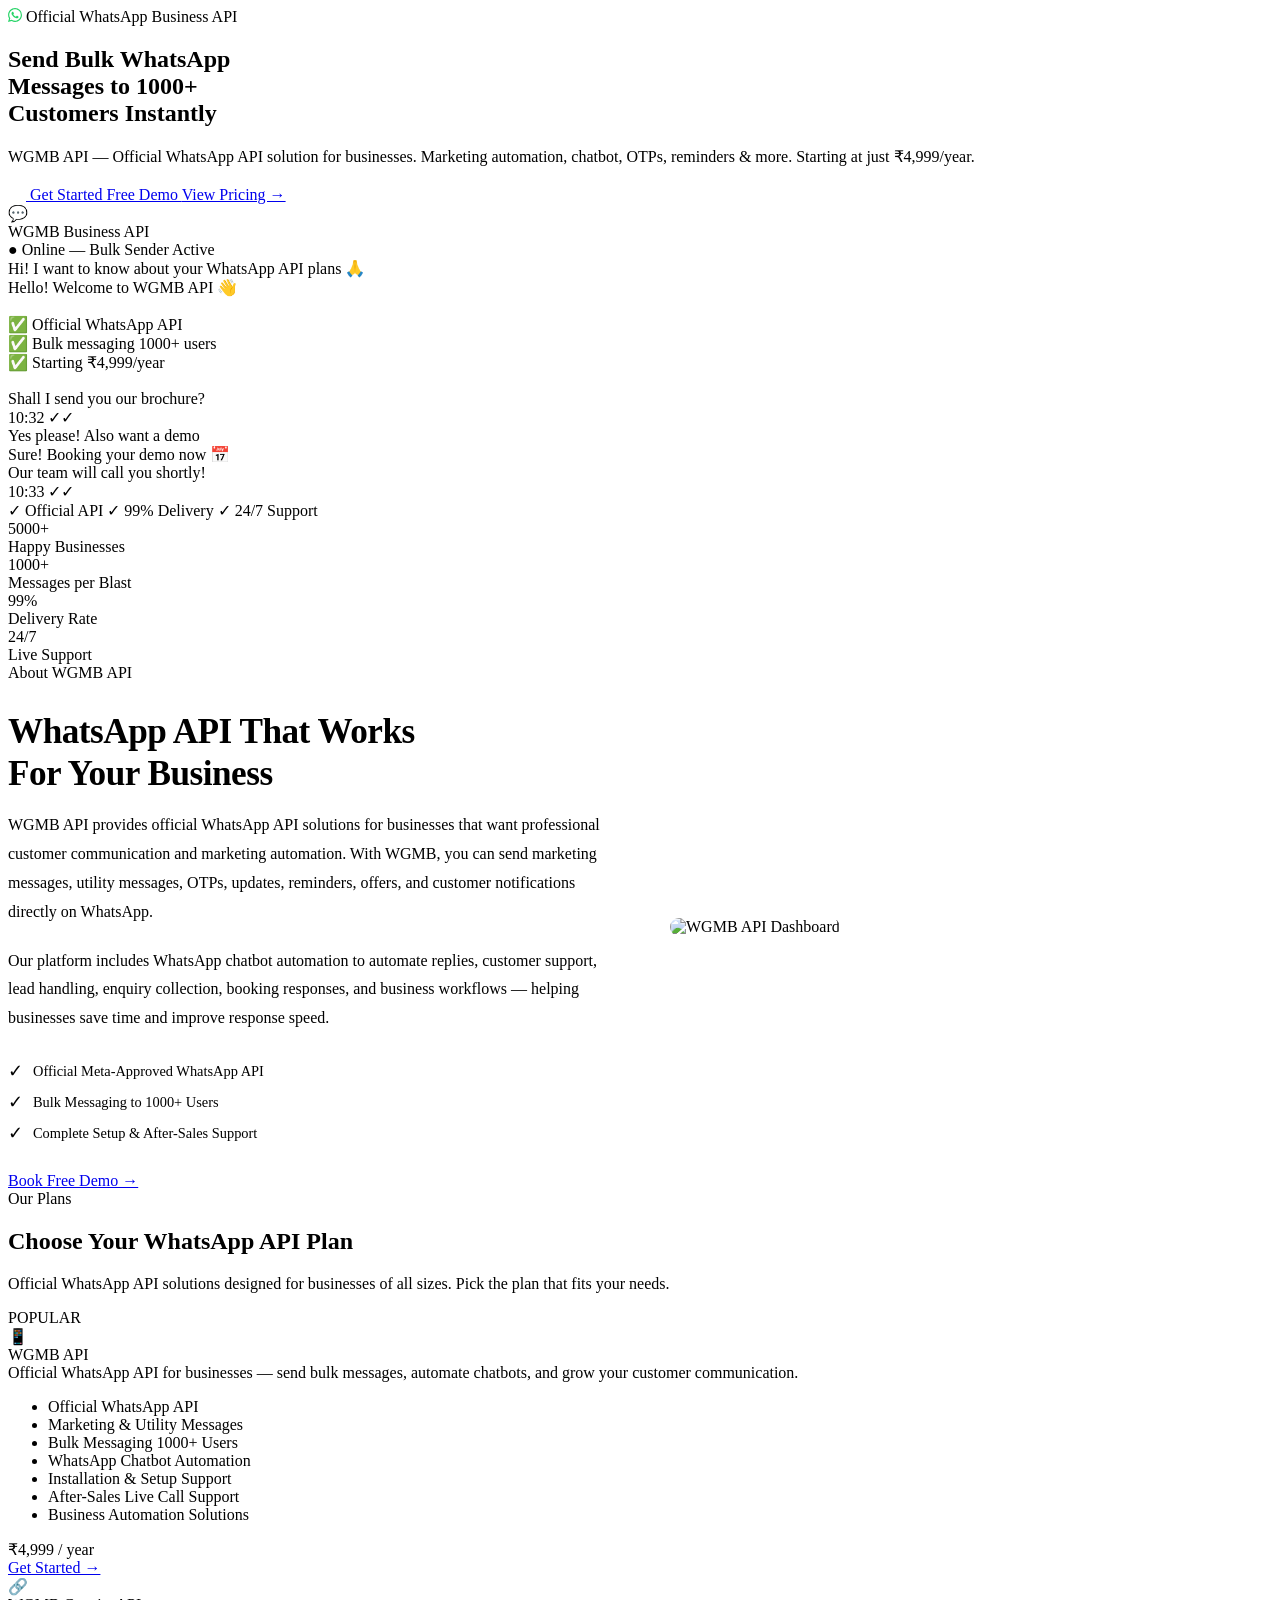
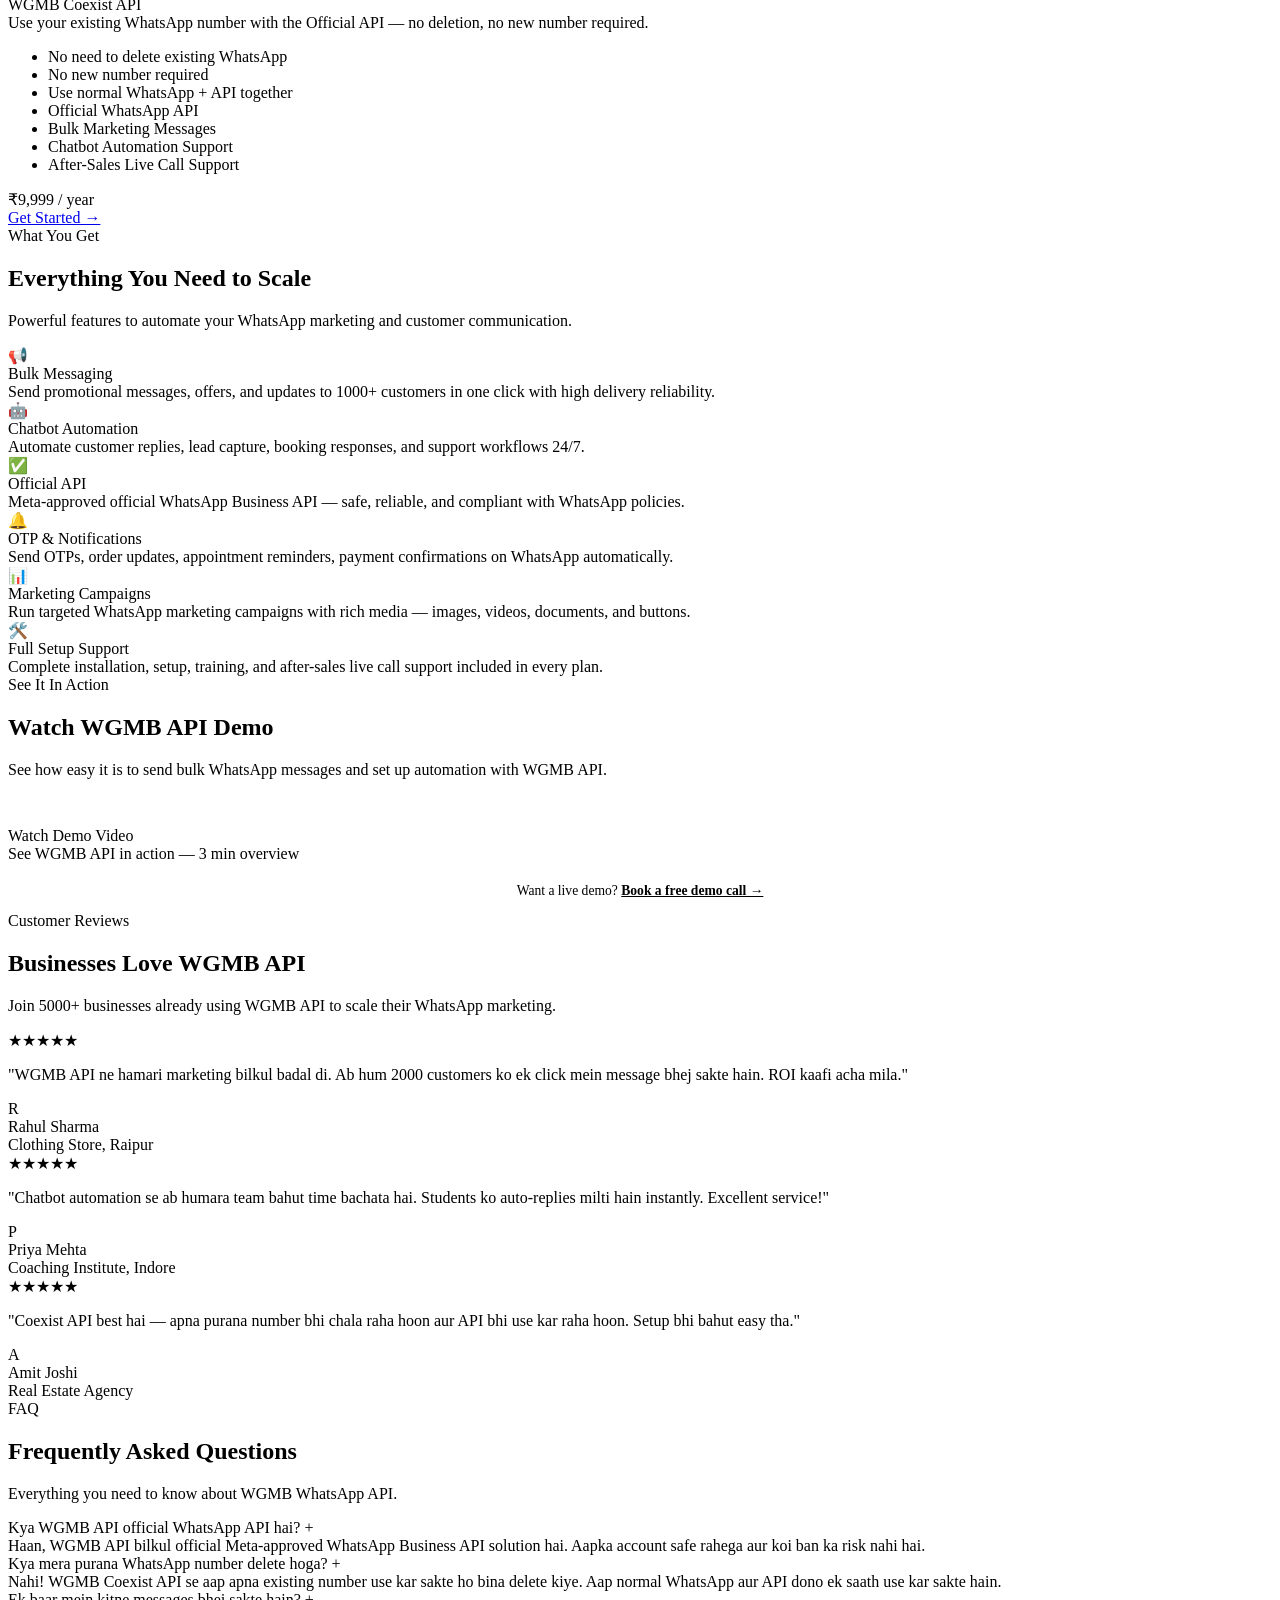
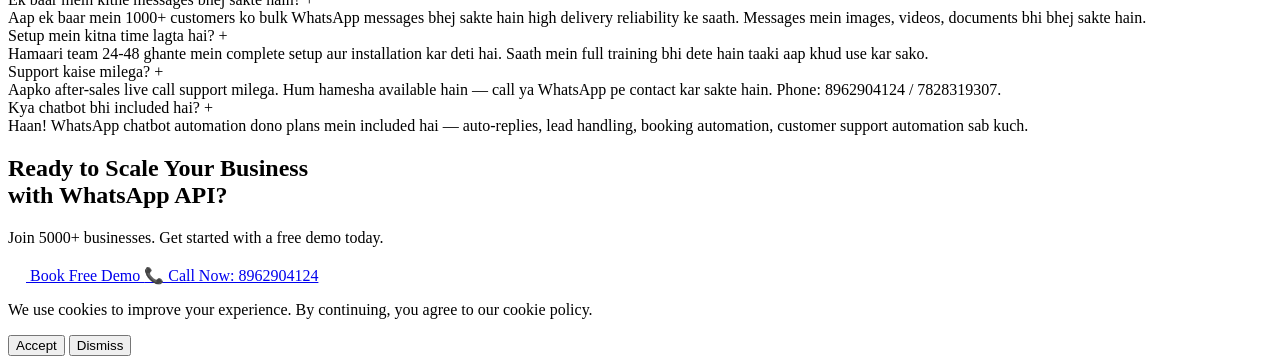
==== index.html @ 6f38942d "Add files via upload" ====
<!DOCTYPE html>
<html lang="en">
<head>
  <meta charset="UTF-8">
  <meta name="viewport" content="width=device-width, initial-scale=1.0">
  <title>WGMB API — Official WhatsApp API for Businesses</title>
  <meta name="description" content="Send bulk WhatsApp messages, automate chatbots, and grow your business with WGMB Official WhatsApp API. Starting at ₹4,999/year.">
  <meta property="og:title" content="WGMB API — Official WhatsApp API for Businesses">
  <meta property="og:description" content="Send bulk WhatsApp messages, automate chatbots, and grow your business.">
  <meta property="og:image" content="images/hero-banner.png">
  <meta property="og:type" content="website">
  <link rel="icon" href="images/logo.png">
  <link rel="preconnect" href="https://fonts.googleapis.com">
  <link href="https://fonts.googleapis.com/css2?family=Inter:wght@300;400;500;600;700;800&display=swap" rel="stylesheet">
  <link rel="stylesheet" href="components/style.css">
  <script src="https://identity.netlify.com/v1/netlify-identity-widget.js"></script>
</head>
<body>

<script src="components/nav.js"></script>
<script>document.body.insertAdjacentHTML('afterbegin', buildHeader('home'));</script>

<!-- ══ HERO ══ -->
<section class="hero" style="background-image: url(images/hero-banner.png); background-size: cover; background-position: center; background-blend-mode: luminosity;">
  <div class="container">
    <div class="hero-inner">
      <div class="hero-content">
        <div class="hero-badge">
          <svg width="14" height="14" viewBox="0 0 24 24" fill="#25d366"><path d="M17.472 14.382c-.297-.149-1.758-.867-2.03-.967-.273-.099-.471-.148-.67.15-.197.297-.767.966-.94 1.164-.173.199-.347.223-.644.075-.297-.15-1.255-.463-2.39-1.475-.883-.788-1.48-1.761-1.653-2.059-.173-.297-.018-.458.13-.606.134-.133.298-.347.446-.52.149-.174.198-.298.298-.497.099-.198.05-.371-.025-.52-.075-.149-.669-1.612-.916-2.207-.242-.579-.487-.5-.669-.51-.173-.008-.371-.01-.57-.01-.198 0-.52.074-.792.372-.272.297-1.04 1.016-1.04 2.479 0 1.462 1.065 2.875 1.213 3.074.149.198 2.096 3.2 5.077 4.487.709.306 1.262.489 1.694.625.712.227 1.36.195 1.871.118.571-.085 1.758-.719 2.006-1.413.248-.694.248-1.289.173-1.413-.074-.124-.272-.198-.57-.347m-5.421 7.403h-.004a9.87 9.87 0 01-5.031-1.378l-.361-.214-3.741.982.998-3.648-.235-.374a9.86 9.86 0 01-1.51-5.26c.001-5.45 4.436-9.884 9.888-9.884 2.64 0 5.122 1.03 6.988 2.898a9.825 9.825 0 012.893 6.994c-.003 5.45-4.437 9.884-9.885 9.884m8.413-18.297A11.815 11.815 0 0012.05 0C5.495 0 .16 5.335.157 11.892c0 2.096.547 4.142 1.588 5.945L.057 24l6.305-1.654a11.882 11.882 0 005.683 1.448h.005c6.554 0 11.89-5.335 11.893-11.893a11.821 11.821 0 00-3.48-8.413z"/></svg>
          Official WhatsApp Business API
        </div>
        <h1>Send Bulk WhatsApp<br>Messages to <span>1000+</span><br>Customers Instantly</h1>
        <p>WGMB API — Official WhatsApp API solution for businesses. Marketing automation, chatbot, OTPs, reminders & more. Starting at just ₹4,999/year.</p>
        <div class="hero-btns">
          <a href="contact.html" class="btn-primary">
            <svg width="18" height="18" viewBox="0 0 24 24" fill="white"><path d="M17.472 14.382c-.297-.149-1.758-.867-2.03-.967-.273-.099-.471-.148-.67.15-.197.297-.767.966-.94 1.164-.173.199-.347.223-.644.075-.297-.15-1.255-.463-2.39-1.475-.883-.788-1.48-1.761-1.653-2.059-.173-.297-.018-.458.13-.606.134-.133.298-.347.446-.52.149-.174.198-.298.298-.497.099-.198.05-.371-.025-.52-.075-.149-.669-1.612-.916-2.207-.242-.579-.487-.5-.669-.51-.173-.008-.371-.01-.57-.01-.198 0-.52.074-.792.372-.272.297-1.04 1.016-1.04 2.479 0 1.462 1.065 2.875 1.213 3.074.149.198 2.096 3.2 5.077 4.487.709.306 1.262.489 1.694.625.712.227 1.36.195 1.871.118.571-.085 1.758-.719 2.006-1.413.248-.694.248-1.289.173-1.413-.074-.124-.272-.198-.57-.347m-5.421 7.403h-.004a9.87 9.87 0 01-5.031-1.378l-.361-.214-3.741.982.998-3.648-.235-.374a9.86 9.86 0 01-1.51-5.26c.001-5.45 4.436-9.884 9.888-9.884 2.64 0 5.122 1.03 6.988 2.898a9.825 9.825 0 012.893 6.994c-.003 5.45-4.437 9.884-9.885 9.884m8.413-18.297A11.815 11.815 0 0012.05 0C5.495 0 .16 5.335.157 11.892c0 2.096.547 4.142 1.588 5.945L.057 24l6.305-1.654a11.882 11.882 0 005.683 1.448h.005c6.554 0 11.89-5.335 11.893-11.893a11.821 11.821 0 00-3.48-8.413z"/></svg>
            Get Started Free Demo
          </a>
          <a href="#products" class="btn-outline">View Pricing →</a>
        </div>
      </div>
      <div class="hero-visual">
        <div class="hero-mockup">
          <div class="mockup-header">
            <div class="mockup-avatar">💬</div>
            <div><div class="mockup-name">WGMB Business API</div><div class="mockup-status">● Online — Bulk Sender Active</div></div>
          </div>
          <div class="mockup-msgs">
            <div class="msg-bubble msg-in">Hi! I want to know about your WhatsApp API plans 🙏</div>
            <div class="msg-bubble msg-out">
              Hello! Welcome to WGMB API 👋<br><br>
              ✅ Official WhatsApp API<br>
              ✅ Bulk messaging 1000+ users<br>
              ✅ Starting ₹4,999/year<br><br>
              Shall I send you our brochure?
              <div class="msg-time">10:32 ✓✓</div>
            </div>
            <div class="msg-bubble msg-in">Yes please! Also want a demo</div>
            <div class="msg-bubble msg-out">
              Sure! Booking your demo now 📅<br>Our team will call you shortly!
              <div class="msg-time">10:33 ✓✓</div>
            </div>
          </div>
          <div class="hero-stat-chips">
            <span class="stat-chip">✓ Official API</span>
            <span class="stat-chip">✓ 99% Delivery</span>
            <span class="stat-chip">✓ 24/7 Support</span>
          </div>
        </div>
      </div>
    </div>
  </div>
</section>

<!-- ══ STATS ══ -->
<section class="section section-alt">
  <div class="container">
    <div class="stats-grid">
      <div class="stat-card"><div class="stat-num">5000+</div><div class="stat-label">Happy Businesses</div></div>
      <div class="stat-card"><div class="stat-num">1000+</div><div class="stat-label">Messages per Blast</div></div>
      <div class="stat-card"><div class="stat-num">99%</div><div class="stat-label">Delivery Rate</div></div>
      <div class="stat-card"><div class="stat-num">24/7</div><div class="stat-label">Live Support</div></div>
    </div>
  </div>
</section>

<!-- ══ ABOUT ══ -->
<section class="section">
  <div class="container">
    <div style="display:grid;grid-template-columns:1fr 1fr;gap:60px;align-items:center;">
      <div>
        <div class="section-eyebrow">About WGMB API</div>
        <h2 style="font-size:clamp(1.6rem,3vw,2.2rem);font-weight:800;letter-spacing:-0.5px;margin-bottom:16px;line-height:1.2;">WhatsApp API That Works<br>For Your Business</h2>
        <p style="color:var(--muted);line-height:1.8;margin-bottom:20px;">WGMB API provides official WhatsApp API solutions for businesses that want professional customer communication and marketing automation. With WGMB, you can send marketing messages, utility messages, OTPs, updates, reminders, offers, and customer notifications directly on WhatsApp.</p>
        <p style="color:var(--muted);line-height:1.8;margin-bottom:28px;">Our platform includes WhatsApp chatbot automation to automate replies, customer support, lead handling, enquiry collection, booking responses, and business workflows — helping businesses save time and improve response speed.</p>
        <div style="display:flex;flex-direction:column;gap:10px;">
          <div style="display:flex;align-items:center;gap:10px;font-size:0.9rem;font-weight:500;"><span style="color:var(--green);font-size:1.1rem;">✓</span> Official Meta-Approved WhatsApp API</div>
          <div style="display:flex;align-items:center;gap:10px;font-size:0.9rem;font-weight:500;"><span style="color:var(--green);font-size:1.1rem;">✓</span> Bulk Messaging to 1000+ Users</div>
          <div style="display:flex;align-items:center;gap:10px;font-size:0.9rem;font-weight:500;"><span style="color:var(--green);font-size:1.1rem;">✓</span> Complete Setup & After-Sales Support</div>
        </div>
        <a href="contact.html" class="btn-primary" style="margin-top:28px;display:inline-flex;">Book Free Demo →</a>
      </div>
      <div>
        <img src="images/product-wgmb.png" alt="WGMB API Dashboard" style="width:100%;border-radius:16px;box-shadow:var(--shadow-lg);">
      </div>
    </div>
  </div>
</section>

<!-- ══ PRODUCTS ══ -->
<section class="section section-alt" id="products">
  <div class="container">
    <div class="section-header">
      <div class="section-eyebrow">Our Plans</div>
      <h2 class="section-title">Choose Your WhatsApp API Plan</h2>
      <p class="section-sub">Official WhatsApp API solutions designed for businesses of all sizes. Pick the plan that fits your needs.</p>
    </div>
    <div class="products-grid">
      <div class="product-card featured">
        <span class="product-badge-tag">POPULAR</span>
        <div class="product-icon">📱</div>
        <div class="product-name">WGMB API</div>
        <div class="product-desc">Official WhatsApp API for businesses — send bulk messages, automate chatbots, and grow your customer communication.</div>
        <ul class="product-features">
          <li>Official WhatsApp API</li>
          <li>Marketing & Utility Messages</li>
          <li>Bulk Messaging 1000+ Users</li>
          <li>WhatsApp Chatbot Automation</li>
          <li>Installation & Setup Support</li>
          <li>After-Sales Live Call Support</li>
          <li>Business Automation Solutions</li>
        </ul>
        <div class="product-price">₹4,999 <span>/ year</span></div>
        <a href="contact.html" class="product-cta">Get Started →</a>
      </div>
      <div class="product-card">
        <div class="product-icon">🔗</div>
        <div class="product-name">WGMB Coexist API</div>
        <div class="product-desc">Use your existing WhatsApp number with the Official API — no deletion, no new number required.</div>
        <ul class="product-features">
          <li>No need to delete existing WhatsApp</li>
          <li>No new number required</li>
          <li>Use normal WhatsApp + API together</li>
          <li>Official WhatsApp API</li>
          <li>Bulk Marketing Messages</li>
          <li>Chatbot Automation Support</li>
          <li>After-Sales Live Call Support</li>
        </ul>
        <div class="product-price">₹9,999 <span>/ year</span></div>
        <a href="contact.html" class="product-cta" style="background:var(--ink);">Get Started →</a>
      </div>
    </div>
  </div>
</section>

<!-- ══ FEATURES ══ -->
<section class="section" id="features">
  <div class="container">
    <div class="section-header">
      <div class="section-eyebrow">What You Get</div>
      <h2 class="section-title">Everything You Need to Scale</h2>
      <p class="section-sub">Powerful features to automate your WhatsApp marketing and customer communication.</p>
    </div>
    <div class="features-grid">
      <div class="feature-card"><div class="feature-icon">📢</div><div class="feature-title">Bulk Messaging</div><div class="feature-desc">Send promotional messages, offers, and updates to 1000+ customers in one click with high delivery reliability.</div></div>
      <div class="feature-card"><div class="feature-icon">🤖</div><div class="feature-title">Chatbot Automation</div><div class="feature-desc">Automate customer replies, lead capture, booking responses, and support workflows 24/7.</div></div>
      <div class="feature-card"><div class="feature-icon">✅</div><div class="feature-title">Official API</div><div class="feature-desc">Meta-approved official WhatsApp Business API — safe, reliable, and compliant with WhatsApp policies.</div></div>
      <div class="feature-card"><div class="feature-icon">🔔</div><div class="feature-title">OTP & Notifications</div><div class="feature-desc">Send OTPs, order updates, appointment reminders, payment confirmations on WhatsApp automatically.</div></div>
      <div class="feature-card"><div class="feature-icon">📊</div><div class="feature-title">Marketing Campaigns</div><div class="feature-desc">Run targeted WhatsApp marketing campaigns with rich media — images, videos, documents, and buttons.</div></div>
      <div class="feature-card"><div class="feature-icon">🛠️</div><div class="feature-title">Full Setup Support</div><div class="feature-desc">Complete installation, setup, training, and after-sales live call support included in every plan.</div></div>
    </div>
  </div>
</section>

<!-- ══ VIDEO DEMO ══ -->
<section class="section section-alt">
  <div class="container">
    <div class="section-header">
      <div class="section-eyebrow">See It In Action</div>
      <h2 class="section-title">Watch WGMB API Demo</h2>
      <p class="section-sub">See how easy it is to send bulk WhatsApp messages and set up automation with WGMB API.</p>
    </div>
    <div class="video-wrap" onclick="playVideo(this)">
      <div class="video-placeholder" id="video-placeholder">
        <div class="play-btn">
          <svg width="28" height="28" viewBox="0 0 24 24" fill="white"><polygon points="5,3 19,12 5,21"/></svg>
        </div>
        <div class="video-label">Watch Demo Video</div>
        <div class="video-sub">See WGMB API in action — 3 min overview</div>
      </div>
      <iframe id="demo-video" width="100%" height="100%" src="" frameborder="0" allow="autoplay; encrypted-media" allowfullscreen style="display:none;position:absolute;inset:0;"></iframe>
    </div>
    <p style="text-align:center;margin-top:20px;color:var(--muted);font-size:0.85rem;">Want a live demo? <a href="contact.html" style="color:var(--green);font-weight:600;">Book a free demo call →</a></p>
  </div>
</section>

<!-- ══ TESTIMONIALS ══ -->
<section class="section">
  <div class="container">
    <div class="section-header">
      <div class="section-eyebrow">Customer Reviews</div>
      <h2 class="section-title">Businesses Love WGMB API</h2>
      <p class="section-sub">Join 5000+ businesses already using WGMB API to scale their WhatsApp marketing.</p>
    </div>
    <div class="testimonials-grid">
      <div class="testimonial-card">
        <div class="stars">★★★★★</div>
        <p class="testimonial-text">"WGMB API ne hamari marketing bilkul badal di. Ab hum 2000 customers ko ek click mein message bhej sakte hain. ROI kaafi acha mila."</p>
        <div class="testimonial-author"><div class="author-avatar">R</div><div><div class="author-name">Rahul Sharma</div><div class="author-biz">Clothing Store, Raipur</div></div></div>
      </div>
      <div class="testimonial-card">
        <div class="stars">★★★★★</div>
        <p class="testimonial-text">"Chatbot automation se ab humara team bahut time bachata hai. Students ko auto-replies milti hain instantly. Excellent service!"</p>
        <div class="testimonial-author"><div class="author-avatar">P</div><div><div class="author-name">Priya Mehta</div><div class="author-biz">Coaching Institute, Indore</div></div></div>
      </div>
      <div class="testimonial-card">
        <div class="stars">★★★★★</div>
        <p class="testimonial-text">"Coexist API best hai — apna purana number bhi chala raha hoon aur API bhi use kar raha hoon. Setup bhi bahut easy tha."</p>
        <div class="testimonial-author"><div class="author-avatar">A</div><div><div class="author-name">Amit Joshi</div><div class="author-biz">Real Estate Agency</div></div></div>
      </div>
    </div>
  </div>
</section>

<!-- ══ FAQ ══ -->
<section class="section section-alt" id="faq">
  <div class="container">
    <div class="section-header">
      <div class="section-eyebrow">FAQ</div>
      <h2 class="section-title">Frequently Asked Questions</h2>
      <p class="section-sub">Everything you need to know about WGMB WhatsApp API.</p>
    </div>
    <div class="faq-list">
      <div class="faq-item">
        <div class="faq-question" onclick="toggleFaq(this)">Kya WGMB API official WhatsApp API hai? <span class="faq-icon">+</span></div>
        <div class="faq-answer">Haan, WGMB API bilkul official Meta-approved WhatsApp Business API solution hai. Aapka account safe rahega aur koi ban ka risk nahi hai.</div>
      </div>
      <div class="faq-item">
        <div class="faq-question" onclick="toggleFaq(this)">Kya mera purana WhatsApp number delete hoga? <span class="faq-icon">+</span></div>
        <div class="faq-answer">Nahi! WGMB Coexist API se aap apna existing number use kar sakte ho bina delete kiye. Aap normal WhatsApp aur API dono ek saath use kar sakte hain.</div>
      </div>
      <div class="faq-item">
        <div class="faq-question" onclick="toggleFaq(this)">Ek baar mein kitne messages bhej sakte hain? <span class="faq-icon">+</span></div>
        <div class="faq-answer">Aap ek baar mein 1000+ customers ko bulk WhatsApp messages bhej sakte hain high delivery reliability ke saath. Messages mein images, videos, documents bhi bhej sakte hain.</div>
      </div>
      <div class="faq-item">
        <div class="faq-question" onclick="toggleFaq(this)">Setup mein kitna time lagta hai? <span class="faq-icon">+</span></div>
        <div class="faq-answer">Hamaari team 24-48 ghante mein complete setup aur installation kar deti hai. Saath mein full training bhi dete hain taaki aap khud use kar sako.</div>
      </div>
      <div class="faq-item">
        <div class="faq-question" onclick="toggleFaq(this)">Support kaise milega? <span class="faq-icon">+</span></div>
        <div class="faq-answer">Aapko after-sales live call support milega. Hum hamesha available hain — call ya WhatsApp pe contact kar sakte hain. Phone: 8962904124 / 7828319307.</div>
      </div>
      <div class="faq-item">
        <div class="faq-question" onclick="toggleFaq(this)">Kya chatbot bhi included hai? <span class="faq-icon">+</span></div>
        <div class="faq-answer">Haan! WhatsApp chatbot automation dono plans mein included hai — auto-replies, lead handling, booking automation, customer support automation sab kuch.</div>
      </div>
    </div>
  </div>
</section>

<!-- ══ CTA ══ -->
<section class="cta-section">
  <div class="container">
    <h2>Ready to Scale Your Business<br>with <span>WhatsApp API?</span></h2>
    <p>Join 5000+ businesses. Get started with a free demo today.</p>
    <div class="cta-btns">
      <a href="contact.html" class="btn-primary">
        <svg width="18" height="18" viewBox="0 0 24 24" fill="white"><path d="M17.472 14.382c-.297-.149-1.758-.867-2.03-.967-.273-.099-.471-.148-.67.15-.197.297-.767.966-.94 1.164-.173.199-.347.223-.644.075-.297-.15-1.255-.463-2.39-1.475-.883-.788-1.48-1.761-1.653-2.059-.173-.297-.018-.458.13-.606.134-.133.298-.347.446-.52.149-.174.198-.298.298-.497.099-.198.05-.371-.025-.52-.075-.149-.669-1.612-.916-2.207-.242-.579-.487-.5-.669-.51-.173-.008-.371-.01-.57-.01-.198 0-.52.074-.792.372-.272.297-1.04 1.016-1.04 2.479 0 1.462 1.065 2.875 1.213 3.074.149.198 2.096 3.2 5.077 4.487.709.306 1.262.489 1.694.625.712.227 1.36.195 1.871.118.571-.085 1.758-.719 2.006-1.413.248-.694.248-1.289.173-1.413-.074-.124-.272-.198-.57-.347m-5.421 7.403h-.004a9.87 9.87 0 01-5.031-1.378l-.361-.214-3.741.982.998-3.648-.235-.374a9.86 9.86 0 01-1.51-5.26c.001-5.45 4.436-9.884 9.888-9.884 2.64 0 5.122 1.03 6.988 2.898a9.825 9.825 0 012.893 6.994c-.003 5.45-4.437 9.884-9.885 9.884m8.413-18.297A11.815 11.815 0 0012.05 0C5.495 0 .16 5.335.157 11.892c0 2.096.547 4.142 1.588 5.945L.057 24l6.305-1.654a11.882 11.882 0 005.683 1.448h.005c6.554 0 11.89-5.335 11.893-11.893a11.821 11.821 0 00-3.48-8.413z"/></svg>
        Book Free Demo
      </a>
      <a href="tel:8962904124" class="btn-outline">📞 Call Now: 8962904124</a>
    </div>
  </div>
</section>

<script>document.body.insertAdjacentHTML('beforeend', buildFooter());</script>

<!-- Cookie Banner -->
<div id="cookie-banner" class="cookie-banner">
  <p>We use cookies to improve your experience. By continuing, you agree to our cookie policy.</p>
  <div class="cookie-btns">
    <button class="cookie-accept" onclick="acceptCookies()">Accept</button>
    <button class="cookie-dismiss" onclick="dismissCookies()">Dismiss</button>
  </div>
</div>

<script>
function toggleFaq(el) {
  const item = el.parentElement;
  const isOpen = item.classList.contains('open');
  document.querySelectorAll('.faq-item').forEach(f => f.classList.remove('open'));
  if (!isOpen) item.classList.add('open');
}

function playVideo(wrap) {
  const placeholder = document.getElementById('video-placeholder');
  const iframe = document.getElementById('demo-video');
  // Replace with actual YouTube embed URL
  iframe.src = 'https://www.youtube.com/embed/dQw4w9WgXcQ?autoplay=1';
  placeholder.style.display = 'none';
  iframe.style.display = 'block';
  wrap.style.cursor = 'default';
}

function acceptCookies() { localStorage.setItem('cookies','accepted'); document.getElementById('cookie-banner').style.display='none'; }
function dismissCookies() { document.getElementById('cookie-banner').style.display='none'; }
if (localStorage.getItem('cookies')) document.getElementById('cookie-banner').style.display='none';
</script>

<script>
  if (window.netlifyIdentity) {
    window.netlifyIdentity.on("init", user => {
      if (!user) {
        window.netlifyIdentity.on("login", () => { document.location.href = "/admin/"; });
      }
    });
  }
</script>
</body>
</html>
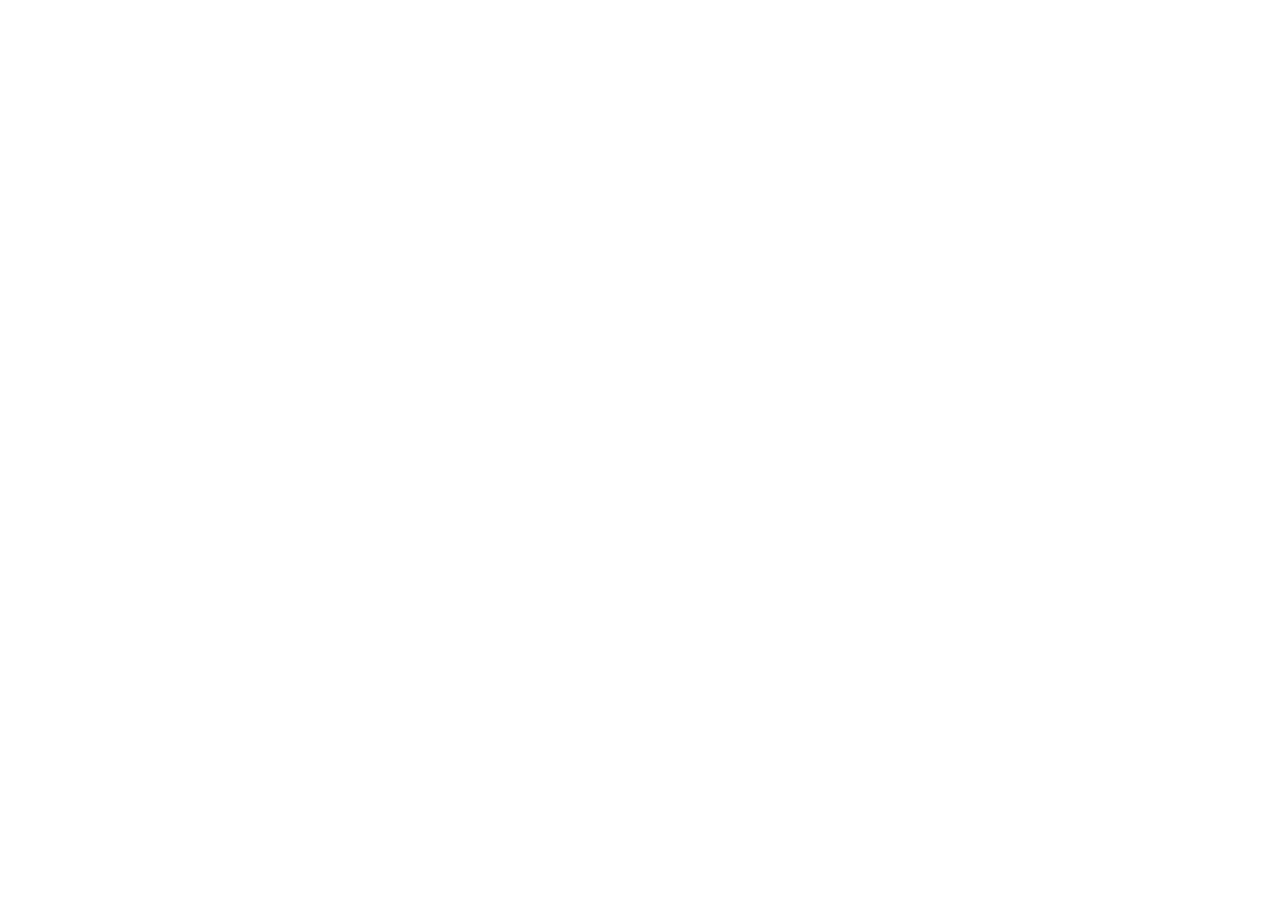
==== commit 98efd242: "Add files via upload" ====
--- a/index.html
+++ b/index.html
@@ -1,321 +1,14 @@
 <!DOCTYPE html>
-<html lang="en">
+<html>
 <head>
-  <meta charset="UTF-8">
-  <meta name="viewport" content="width=device-width, initial-scale=1.0">
-  <title>WGMB API — Official WhatsApp API for Businesses</title>
-  <meta name="description" content="Send bulk WhatsApp messages, automate chatbots, and grow your business with WGMB Official WhatsApp API. Starting at ₹4,999/year.">
-  <meta property="og:title" content="WGMB API — Official WhatsApp API for Businesses">
-  <meta property="og:description" content="Send bulk WhatsApp messages, automate chatbots, and grow your business.">
-  <meta property="og:image" content="images/hero-banner.png">
-  <meta property="og:type" content="website">
-  <link rel="icon" href="images/logo.png">
-  <link rel="preconnect" href="https://fonts.googleapis.com">
-  <link href="https://fonts.googleapis.com/css2?family=Inter:wght@300;400;500;600;700;800&display=swap" rel="stylesheet">
-  <link rel="stylesheet" href="components/style.css">
+  <meta charset="utf-8" />
+  <meta name="viewport" content="width=device-width, initial-scale=1.0" />
+  <meta name="robots" content="noindex" />
+  <title>WGMB Admin Panel</title>
+  <link rel="icon" href="../images/logo.png">
   <script src="https://identity.netlify.com/v1/netlify-identity-widget.js"></script>
 </head>
 <body>
-
-<script src="components/nav.js"></script>
-<script>document.body.insertAdjacentHTML('afterbegin', buildHeader('home'));</script>
-
-<!-- ══ HERO ══ -->
-<section class="hero" style="background-image: url(images/hero-banner.png); background-size: cover; background-position: center; background-blend-mode: luminosity;">
-  <div class="container">
-    <div class="hero-inner">
-      <div class="hero-content">
-        <div class="hero-badge">
-          <svg width="14" height="14" viewBox="0 0 24 24" fill="#25d366"><path d="M17.472 14.382c-.297-.149-1.758-.867-2.03-.967-.273-.099-.471-.148-.67.15-.197.297-.767.966-.94 1.164-.173.199-.347.223-.644.075-.297-.15-1.255-.463-2.39-1.475-.883-.788-1.48-1.761-1.653-2.059-.173-.297-.018-.458.13-.606.134-.133.298-.347.446-.52.149-.174.198-.298.298-.497.099-.198.05-.371-.025-.52-.075-.149-.669-1.612-.916-2.207-.242-.579-.487-.5-.669-.51-.173-.008-.371-.01-.57-.01-.198 0-.52.074-.792.372-.272.297-1.04 1.016-1.04 2.479 0 1.462 1.065 2.875 1.213 3.074.149.198 2.096 3.2 5.077 4.487.709.306 1.262.489 1.694.625.712.227 1.36.195 1.871.118.571-.085 1.758-.719 2.006-1.413.248-.694.248-1.289.173-1.413-.074-.124-.272-.198-.57-.347m-5.421 7.403h-.004a9.87 9.87 0 01-5.031-1.378l-.361-.214-3.741.982.998-3.648-.235-.374a9.86 9.86 0 01-1.51-5.26c.001-5.45 4.436-9.884 9.888-9.884 2.64 0 5.122 1.03 6.988 2.898a9.825 9.825 0 012.893 6.994c-.003 5.45-4.437 9.884-9.885 9.884m8.413-18.297A11.815 11.815 0 0012.05 0C5.495 0 .16 5.335.157 11.892c0 2.096.547 4.142 1.588 5.945L.057 24l6.305-1.654a11.882 11.882 0 005.683 1.448h.005c6.554 0 11.89-5.335 11.893-11.893a11.821 11.821 0 00-3.48-8.413z"/></svg>
-          Official WhatsApp Business API
-        </div>
-        <h1>Send Bulk WhatsApp<br>Messages to <span>1000+</span><br>Customers Instantly</h1>
-        <p>WGMB API — Official WhatsApp API solution for businesses. Marketing automation, chatbot, OTPs, reminders & more. Starting at just ₹4,999/year.</p>
-        <div class="hero-btns">
-          <a href="contact.html" class="btn-primary">
-            <svg width="18" height="18" viewBox="0 0 24 24" fill="white"><path d="M17.472 14.382c-.297-.149-1.758-.867-2.03-.967-.273-.099-.471-.148-.67.15-.197.297-.767.966-.94 1.164-.173.199-.347.223-.644.075-.297-.15-1.255-.463-2.39-1.475-.883-.788-1.48-1.761-1.653-2.059-.173-.297-.018-.458.13-.606.134-.133.298-.347.446-.52.149-.174.198-.298.298-.497.099-.198.05-.371-.025-.52-.075-.149-.669-1.612-.916-2.207-.242-.579-.487-.5-.669-.51-.173-.008-.371-.01-.57-.01-.198 0-.52.074-.792.372-.272.297-1.04 1.016-1.04 2.479 0 1.462 1.065 2.875 1.213 3.074.149.198 2.096 3.2 5.077 4.487.709.306 1.262.489 1.694.625.712.227 1.36.195 1.871.118.571-.085 1.758-.719 2.006-1.413.248-.694.248-1.289.173-1.413-.074-.124-.272-.198-.57-.347m-5.421 7.403h-.004a9.87 9.87 0 01-5.031-1.378l-.361-.214-3.741.982.998-3.648-.235-.374a9.86 9.86 0 01-1.51-5.26c.001-5.45 4.436-9.884 9.888-9.884 2.64 0 5.122 1.03 6.988 2.898a9.825 9.825 0 012.893 6.994c-.003 5.45-4.437 9.884-9.885 9.884m8.413-18.297A11.815 11.815 0 0012.05 0C5.495 0 .16 5.335.157 11.892c0 2.096.547 4.142 1.588 5.945L.057 24l6.305-1.654a11.882 11.882 0 005.683 1.448h.005c6.554 0 11.89-5.335 11.893-11.893a11.821 11.821 0 00-3.48-8.413z"/></svg>
-            Get Started Free Demo
-          </a>
-          <a href="#products" class="btn-outline">View Pricing →</a>
-        </div>
-      </div>
-      <div class="hero-visual">
-        <div class="hero-mockup">
-          <div class="mockup-header">
-            <div class="mockup-avatar">💬</div>
-            <div><div class="mockup-name">WGMB Business API</div><div class="mockup-status">● Online — Bulk Sender Active</div></div>
-          </div>
-          <div class="mockup-msgs">
-            <div class="msg-bubble msg-in">Hi! I want to know about your WhatsApp API plans 🙏</div>
-            <div class="msg-bubble msg-out">
-              Hello! Welcome to WGMB API 👋<br><br>
-              ✅ Official WhatsApp API<br>
-              ✅ Bulk messaging 1000+ users<br>
-              ✅ Starting ₹4,999/year<br><br>
-              Shall I send you our brochure?
-              <div class="msg-time">10:32 ✓✓</div>
-            </div>
-            <div class="msg-bubble msg-in">Yes please! Also want a demo</div>
-            <div class="msg-bubble msg-out">
-              Sure! Booking your demo now 📅<br>Our team will call you shortly!
-              <div class="msg-time">10:33 ✓✓</div>
-            </div>
-          </div>
-          <div class="hero-stat-chips">
-            <span class="stat-chip">✓ Official API</span>
-            <span class="stat-chip">✓ 99% Delivery</span>
-            <span class="stat-chip">✓ 24/7 Support</span>
-          </div>
-        </div>
-      </div>
-    </div>
-  </div>
-</section>
-
-<!-- ══ STATS ══ -->
-<section class="section section-alt">
-  <div class="container">
-    <div class="stats-grid">
-      <div class="stat-card"><div class="stat-num">5000+</div><div class="stat-label">Happy Businesses</div></div>
-      <div class="stat-card"><div class="stat-num">1000+</div><div class="stat-label">Messages per Blast</div></div>
-      <div class="stat-card"><div class="stat-num">99%</div><div class="stat-label">Delivery Rate</div></div>
-      <div class="stat-card"><div class="stat-num">24/7</div><div class="stat-label">Live Support</div></div>
-    </div>
-  </div>
-</section>
-
-<!-- ══ ABOUT ══ -->
-<section class="section">
-  <div class="container">
-    <div style="display:grid;grid-template-columns:1fr 1fr;gap:60px;align-items:center;">
-      <div>
-        <div class="section-eyebrow">About WGMB API</div>
-        <h2 style="font-size:clamp(1.6rem,3vw,2.2rem);font-weight:800;letter-spacing:-0.5px;margin-bottom:16px;line-height:1.2;">WhatsApp API That Works<br>For Your Business</h2>
-        <p style="color:var(--muted);line-height:1.8;margin-bottom:20px;">WGMB API provides official WhatsApp API solutions for businesses that want professional customer communication and marketing automation. With WGMB, you can send marketing messages, utility messages, OTPs, updates, reminders, offers, and customer notifications directly on WhatsApp.</p>
-        <p style="color:var(--muted);line-height:1.8;margin-bottom:28px;">Our platform includes WhatsApp chatbot automation to automate replies, customer support, lead handling, enquiry collection, booking responses, and business workflows — helping businesses save time and improve response speed.</p>
-        <div style="display:flex;flex-direction:column;gap:10px;">
-          <div style="display:flex;align-items:center;gap:10px;font-size:0.9rem;font-weight:500;"><span style="color:var(--green);font-size:1.1rem;">✓</span> Official Meta-Approved WhatsApp API</div>
-          <div style="display:flex;align-items:center;gap:10px;font-size:0.9rem;font-weight:500;"><span style="color:var(--green);font-size:1.1rem;">✓</span> Bulk Messaging to 1000+ Users</div>
-          <div style="display:flex;align-items:center;gap:10px;font-size:0.9rem;font-weight:500;"><span style="color:var(--green);font-size:1.1rem;">✓</span> Complete Setup & After-Sales Support</div>
-        </div>
-        <a href="contact.html" class="btn-primary" style="margin-top:28px;display:inline-flex;">Book Free Demo →</a>
-      </div>
-      <div>
-        <img src="images/product-wgmb.png" alt="WGMB API Dashboard" style="width:100%;border-radius:16px;box-shadow:var(--shadow-lg);">
-      </div>
-    </div>
-  </div>
-</section>
-
-<!-- ══ PRODUCTS ══ -->
-<section class="section section-alt" id="products">
-  <div class="container">
-    <div class="section-header">
-      <div class="section-eyebrow">Our Plans</div>
-      <h2 class="section-title">Choose Your WhatsApp API Plan</h2>
-      <p class="section-sub">Official WhatsApp API solutions designed for businesses of all sizes. Pick the plan that fits your needs.</p>
-    </div>
-    <div class="products-grid">
-      <div class="product-card featured">
-        <span class="product-badge-tag">POPULAR</span>
-        <div class="product-icon">📱</div>
-        <div class="product-name">WGMB API</div>
-        <div class="product-desc">Official WhatsApp API for businesses — send bulk messages, automate chatbots, and grow your customer communication.</div>
-        <ul class="product-features">
-          <li>Official WhatsApp API</li>
-          <li>Marketing & Utility Messages</li>
-          <li>Bulk Messaging 1000+ Users</li>
-          <li>WhatsApp Chatbot Automation</li>
-          <li>Installation & Setup Support</li>
-          <li>After-Sales Live Call Support</li>
-          <li>Business Automation Solutions</li>
-        </ul>
-        <div class="product-price">₹4,999 <span>/ year</span></div>
-        <a href="contact.html" class="product-cta">Get Started →</a>
-      </div>
-      <div class="product-card">
-        <div class="product-icon">🔗</div>
-        <div class="product-name">WGMB Coexist API</div>
-        <div class="product-desc">Use your existing WhatsApp number with the Official API — no deletion, no new number required.</div>
-        <ul class="product-features">
-          <li>No need to delete existing WhatsApp</li>
-          <li>No new number required</li>
-          <li>Use normal WhatsApp + API together</li>
-          <li>Official WhatsApp API</li>
-          <li>Bulk Marketing Messages</li>
-          <li>Chatbot Automation Support</li>
-          <li>After-Sales Live Call Support</li>
-        </ul>
-        <div class="product-price">₹9,999 <span>/ year</span></div>
-        <a href="contact.html" class="product-cta" style="background:var(--ink);">Get Started →</a>
-      </div>
-    </div>
-  </div>
-</section>
-
-<!-- ══ FEATURES ══ -->
-<section class="section" id="features">
-  <div class="container">
-    <div class="section-header">
-      <div class="section-eyebrow">What You Get</div>
-      <h2 class="section-title">Everything You Need to Scale</h2>
-      <p class="section-sub">Powerful features to automate your WhatsApp marketing and customer communication.</p>
-    </div>
-    <div class="features-grid">
-      <div class="feature-card"><div class="feature-icon">📢</div><div class="feature-title">Bulk Messaging</div><div class="feature-desc">Send promotional messages, offers, and updates to 1000+ customers in one click with high delivery reliability.</div></div>
-      <div class="feature-card"><div class="feature-icon">🤖</div><div class="feature-title">Chatbot Automation</div><div class="feature-desc">Automate customer replies, lead capture, booking responses, and support workflows 24/7.</div></div>
-      <div class="feature-card"><div class="feature-icon">✅</div><div class="feature-title">Official API</div><div class="feature-desc">Meta-approved official WhatsApp Business API — safe, reliable, and compliant with WhatsApp policies.</div></div>
-      <div class="feature-card"><div class="feature-icon">🔔</div><div class="feature-title">OTP & Notifications</div><div class="feature-desc">Send OTPs, order updates, appointment reminders, payment confirmations on WhatsApp automatically.</div></div>
-      <div class="feature-card"><div class="feature-icon">📊</div><div class="feature-title">Marketing Campaigns</div><div class="feature-desc">Run targeted WhatsApp marketing campaigns with rich media — images, videos, documents, and buttons.</div></div>
-      <div class="feature-card"><div class="feature-icon">🛠️</div><div class="feature-title">Full Setup Support</div><div class="feature-desc">Complete installation, setup, training, and after-sales live call support included in every plan.</div></div>
-    </div>
-  </div>
-</section>
-
-<!-- ══ VIDEO DEMO ══ -->
-<section class="section section-alt">
-  <div class="container">
-    <div class="section-header">
-      <div class="section-eyebrow">See It In Action</div>
-      <h2 class="section-title">Watch WGMB API Demo</h2>
-      <p class="section-sub">See how easy it is to send bulk WhatsApp messages and set up automation with WGMB API.</p>
-    </div>
-    <div class="video-wrap" onclick="playVideo(this)">
-      <div class="video-placeholder" id="video-placeholder">
-        <div class="play-btn">
-          <svg width="28" height="28" viewBox="0 0 24 24" fill="white"><polygon points="5,3 19,12 5,21"/></svg>
-        </div>
-        <div class="video-label">Watch Demo Video</div>
-        <div class="video-sub">See WGMB API in action — 3 min overview</div>
-      </div>
-      <iframe id="demo-video" width="100%" height="100%" src="" frameborder="0" allow="autoplay; encrypted-media" allowfullscreen style="display:none;position:absolute;inset:0;"></iframe>
-    </div>
-    <p style="text-align:center;margin-top:20px;color:var(--muted);font-size:0.85rem;">Want a live demo? <a href="contact.html" style="color:var(--green);font-weight:600;">Book a free demo call →</a></p>
-  </div>
-</section>
-
-<!-- ══ TESTIMONIALS ══ -->
-<section class="section">
-  <div class="container">
-    <div class="section-header">
-      <div class="section-eyebrow">Customer Reviews</div>
-      <h2 class="section-title">Businesses Love WGMB API</h2>
-      <p class="section-sub">Join 5000+ businesses already using WGMB API to scale their WhatsApp marketing.</p>
-    </div>
-    <div class="testimonials-grid">
-      <div class="testimonial-card">
-        <div class="stars">★★★★★</div>
-        <p class="testimonial-text">"WGMB API ne hamari marketing bilkul badal di. Ab hum 2000 customers ko ek click mein message bhej sakte hain. ROI kaafi acha mila."</p>
-        <div class="testimonial-author"><div class="author-avatar">R</div><div><div class="author-name">Rahul Sharma</div><div class="author-biz">Clothing Store, Raipur</div></div></div>
-      </div>
-      <div class="testimonial-card">
-        <div class="stars">★★★★★</div>
-        <p class="testimonial-text">"Chatbot automation se ab humara team bahut time bachata hai. Students ko auto-replies milti hain instantly. Excellent service!"</p>
-        <div class="testimonial-author"><div class="author-avatar">P</div><div><div class="author-name">Priya Mehta</div><div class="author-biz">Coaching Institute, Indore</div></div></div>
-      </div>
-      <div class="testimonial-card">
-        <div class="stars">★★★★★</div>
-        <p class="testimonial-text">"Coexist API best hai — apna purana number bhi chala raha hoon aur API bhi use kar raha hoon. Setup bhi bahut easy tha."</p>
-        <div class="testimonial-author"><div class="author-avatar">A</div><div><div class="author-name">Amit Joshi</div><div class="author-biz">Real Estate Agency</div></div></div>
-      </div>
-    </div>
-  </div>
-</section>
-
-<!-- ══ FAQ ══ -->
-<section class="section section-alt" id="faq">
-  <div class="container">
-    <div class="section-header">
-      <div class="section-eyebrow">FAQ</div>
-      <h2 class="section-title">Frequently Asked Questions</h2>
-      <p class="section-sub">Everything you need to know about WGMB WhatsApp API.</p>
-    </div>
-    <div class="faq-list">
-      <div class="faq-item">
-        <div class="faq-question" onclick="toggleFaq(this)">Kya WGMB API official WhatsApp API hai? <span class="faq-icon">+</span></div>
-        <div class="faq-answer">Haan, WGMB API bilkul official Meta-approved WhatsApp Business API solution hai. Aapka account safe rahega aur koi ban ka risk nahi hai.</div>
-      </div>
-      <div class="faq-item">
-        <div class="faq-question" onclick="toggleFaq(this)">Kya mera purana WhatsApp number delete hoga? <span class="faq-icon">+</span></div>
-        <div class="faq-answer">Nahi! WGMB Coexist API se aap apna existing number use kar sakte ho bina delete kiye. Aap normal WhatsApp aur API dono ek saath use kar sakte hain.</div>
-      </div>
-      <div class="faq-item">
-        <div class="faq-question" onclick="toggleFaq(this)">Ek baar mein kitne messages bhej sakte hain? <span class="faq-icon">+</span></div>
-        <div class="faq-answer">Aap ek baar mein 1000+ customers ko bulk WhatsApp messages bhej sakte hain high delivery reliability ke saath. Messages mein images, videos, documents bhi bhej sakte hain.</div>
-      </div>
-      <div class="faq-item">
-        <div class="faq-question" onclick="toggleFaq(this)">Setup mein kitna time lagta hai? <span class="faq-icon">+</span></div>
-        <div class="faq-answer">Hamaari team 24-48 ghante mein complete setup aur installation kar deti hai. Saath mein full training bhi dete hain taaki aap khud use kar sako.</div>
-      </div>
-      <div class="faq-item">
-        <div class="faq-question" onclick="toggleFaq(this)">Support kaise milega? <span class="faq-icon">+</span></div>
-        <div class="faq-answer">Aapko after-sales live call support milega. Hum hamesha available hain — call ya WhatsApp pe contact kar sakte hain. Phone: 8962904124 / 7828319307.</div>
-      </div>
-      <div class="faq-item">
-        <div class="faq-question" onclick="toggleFaq(this)">Kya chatbot bhi included hai? <span class="faq-icon">+</span></div>
-        <div class="faq-answer">Haan! WhatsApp chatbot automation dono plans mein included hai — auto-replies, lead handling, booking automation, customer support automation sab kuch.</div>
-      </div>
-    </div>
-  </div>
-</section>
-
-<!-- ══ CTA ══ -->
-<section class="cta-section">
-  <div class="container">
-    <h2>Ready to Scale Your Business<br>with <span>WhatsApp API?</span></h2>
-    <p>Join 5000+ businesses. Get started with a free demo today.</p>
-    <div class="cta-btns">
-      <a href="contact.html" class="btn-primary">
-        <svg width="18" height="18" viewBox="0 0 24 24" fill="white"><path d="M17.472 14.382c-.297-.149-1.758-.867-2.03-.967-.273-.099-.471-.148-.67.15-.197.297-.767.966-.94 1.164-.173.199-.347.223-.644.075-.297-.15-1.255-.463-2.39-1.475-.883-.788-1.48-1.761-1.653-2.059-.173-.297-.018-.458.13-.606.134-.133.298-.347.446-.52.149-.174.198-.298.298-.497.099-.198.05-.371-.025-.52-.075-.149-.669-1.612-.916-2.207-.242-.579-.487-.5-.669-.51-.173-.008-.371-.01-.57-.01-.198 0-.52.074-.792.372-.272.297-1.04 1.016-1.04 2.479 0 1.462 1.065 2.875 1.213 3.074.149.198 2.096 3.2 5.077 4.487.709.306 1.262.489 1.694.625.712.227 1.36.195 1.871.118.571-.085 1.758-.719 2.006-1.413.248-.694.248-1.289.173-1.413-.074-.124-.272-.198-.57-.347m-5.421 7.403h-.004a9.87 9.87 0 01-5.031-1.378l-.361-.214-3.741.982.998-3.648-.235-.374a9.86 9.86 0 01-1.51-5.26c.001-5.45 4.436-9.884 9.888-9.884 2.64 0 5.122 1.03 6.988 2.898a9.825 9.825 0 012.893 6.994c-.003 5.45-4.437 9.884-9.885 9.884m8.413-18.297A11.815 11.815 0 0012.05 0C5.495 0 .16 5.335.157 11.892c0 2.096.547 4.142 1.588 5.945L.057 24l6.305-1.654a11.882 11.882 0 005.683 1.448h.005c6.554 0 11.89-5.335 11.893-11.893a11.821 11.821 0 00-3.48-8.413z"/></svg>
-        Book Free Demo
-      </a>
-      <a href="tel:8962904124" class="btn-outline">📞 Call Now: 8962904124</a>
-    </div>
-  </div>
-</section>
-
-<script>document.body.insertAdjacentHTML('beforeend', buildFooter());</script>
-
-<!-- Cookie Banner -->
-<div id="cookie-banner" class="cookie-banner">
-  <p>We use cookies to improve your experience. By continuing, you agree to our cookie policy.</p>
-  <div class="cookie-btns">
-    <button class="cookie-accept" onclick="acceptCookies()">Accept</button>
-    <button class="cookie-dismiss" onclick="dismissCookies()">Dismiss</button>
-  </div>
-</div>
-
-<script>
-function toggleFaq(el) {
-  const item = el.parentElement;
-  const isOpen = item.classList.contains('open');
-  document.querySelectorAll('.faq-item').forEach(f => f.classList.remove('open'));
-  if (!isOpen) item.classList.add('open');
-}
-
-function playVideo(wrap) {
-  const placeholder = document.getElementById('video-placeholder');
-  const iframe = document.getElementById('demo-video');
-  // Replace with actual YouTube embed URL
-  iframe.src = 'https://www.youtube.com/embed/dQw4w9WgXcQ?autoplay=1';
-  placeholder.style.display = 'none';
-  iframe.style.display = 'block';
-  wrap.style.cursor = 'default';
-}
-
-function acceptCookies() { localStorage.setItem('cookies','accepted'); document.getElementById('cookie-banner').style.display='none'; }
-function dismissCookies() { document.getElementById('cookie-banner').style.display='none'; }
-if (localStorage.getItem('cookies')) document.getElementById('cookie-banner').style.display='none';
-</script>
-
-<script>
-  if (window.netlifyIdentity) {
-    window.netlifyIdentity.on("init", user => {
-      if (!user) {
-        window.netlifyIdentity.on("login", () => { document.location.href = "/admin/"; });
-      }
-    });
-  }
-</script>
+  <script src="https://unpkg.com/netlify-cms@^2.0.0/dist/netlify-cms.js"></script>
 </body>
 </html>
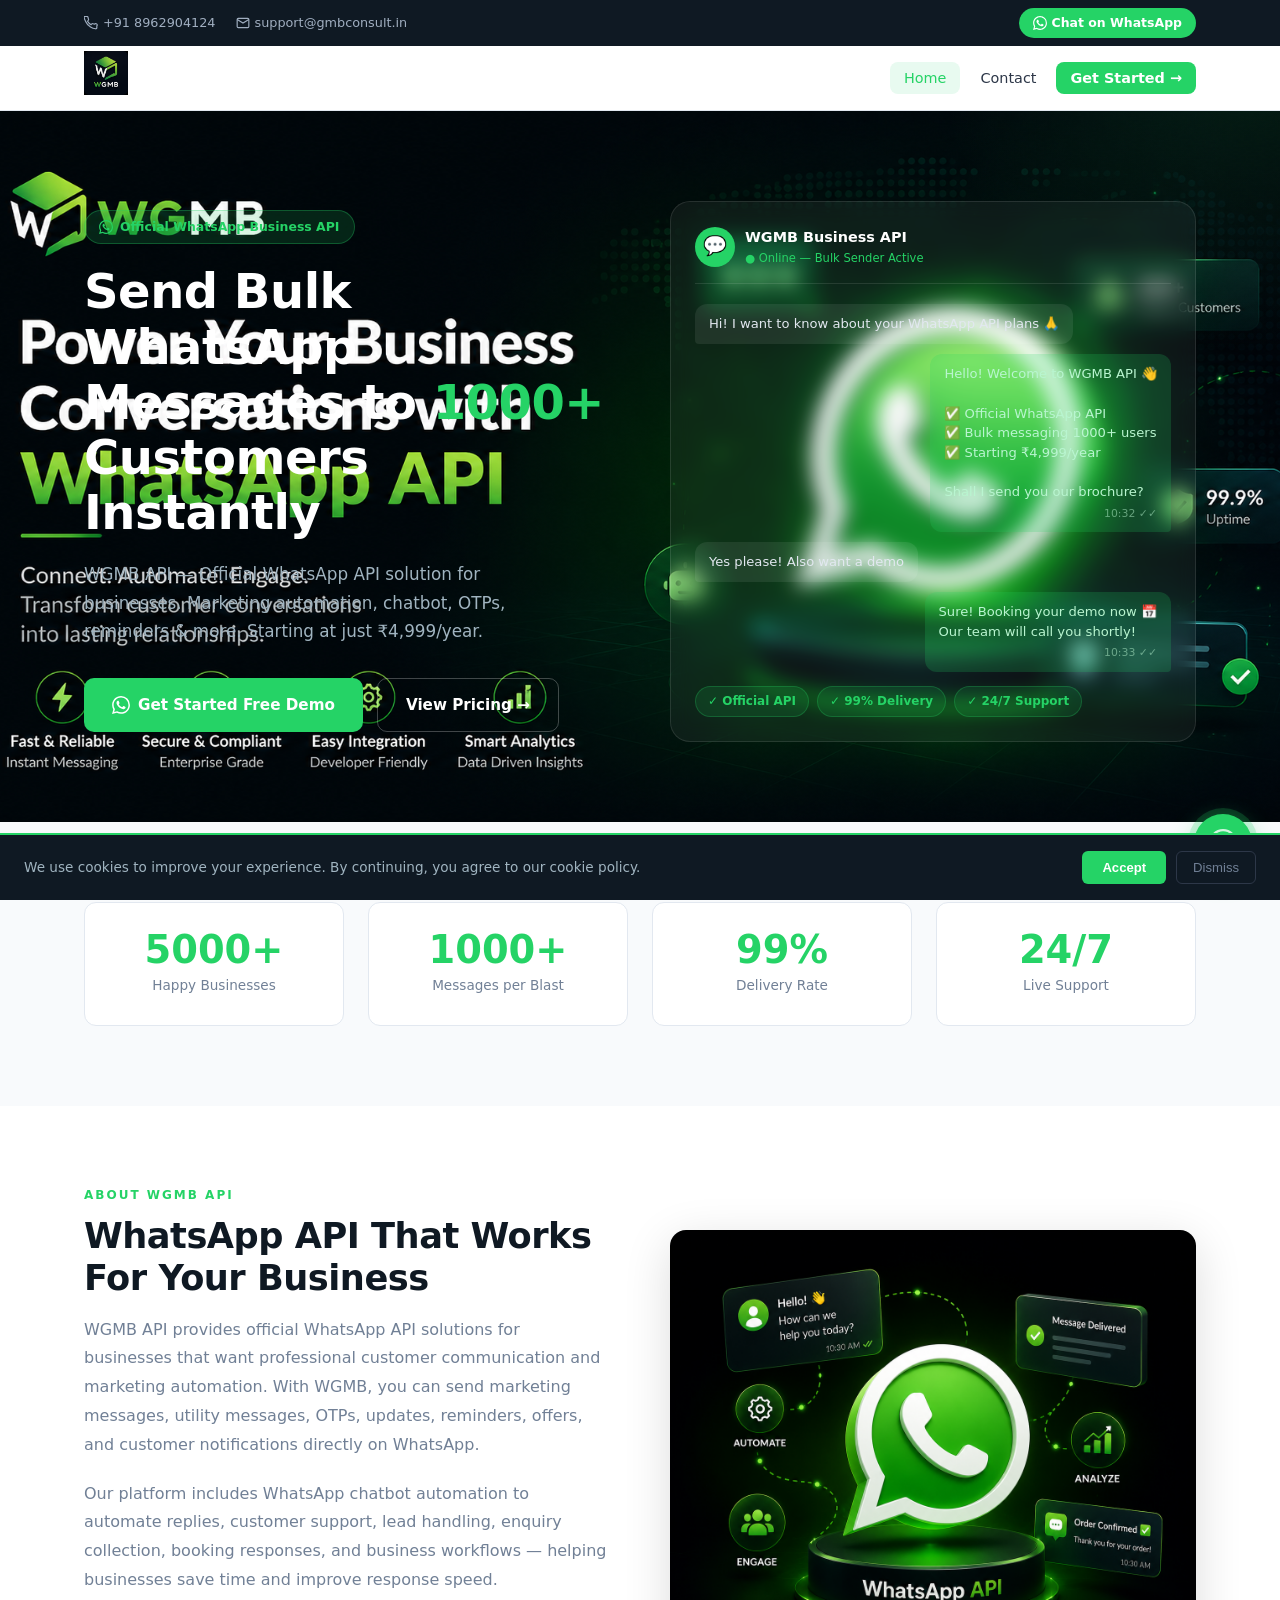
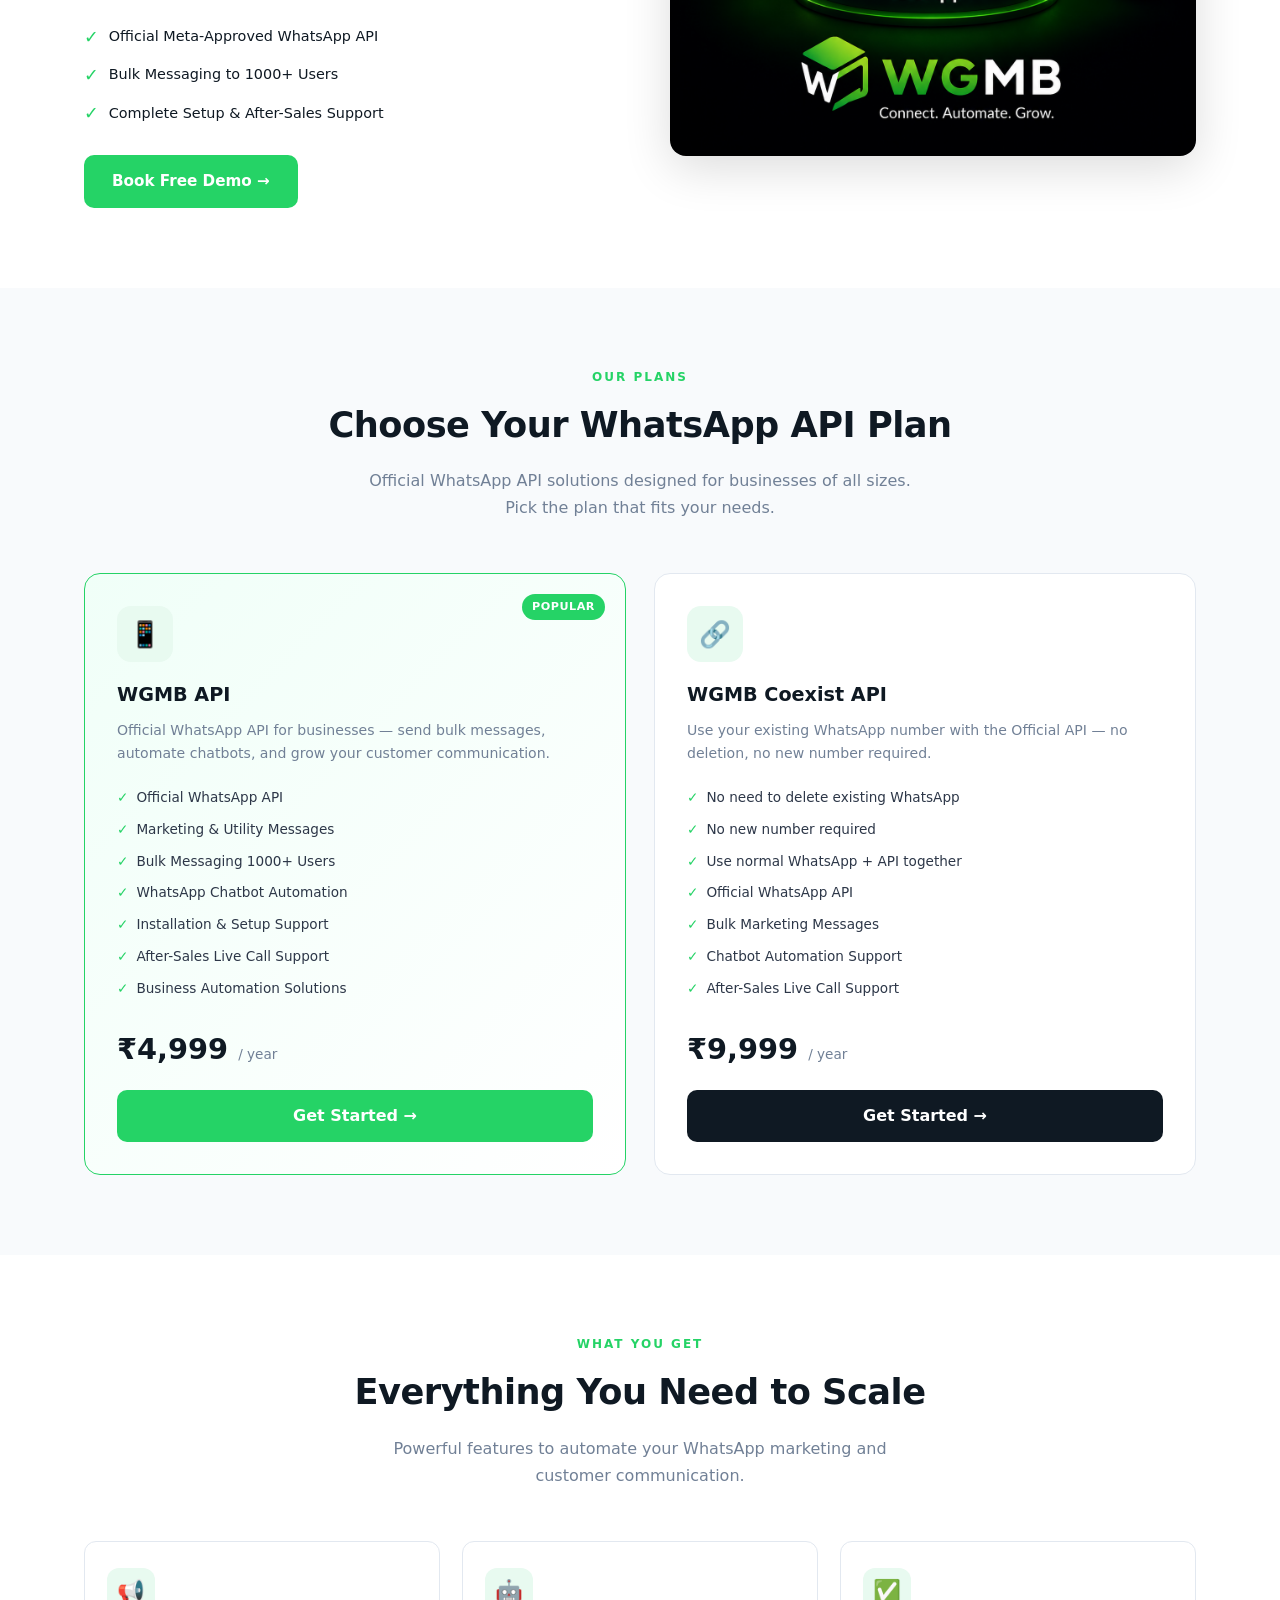
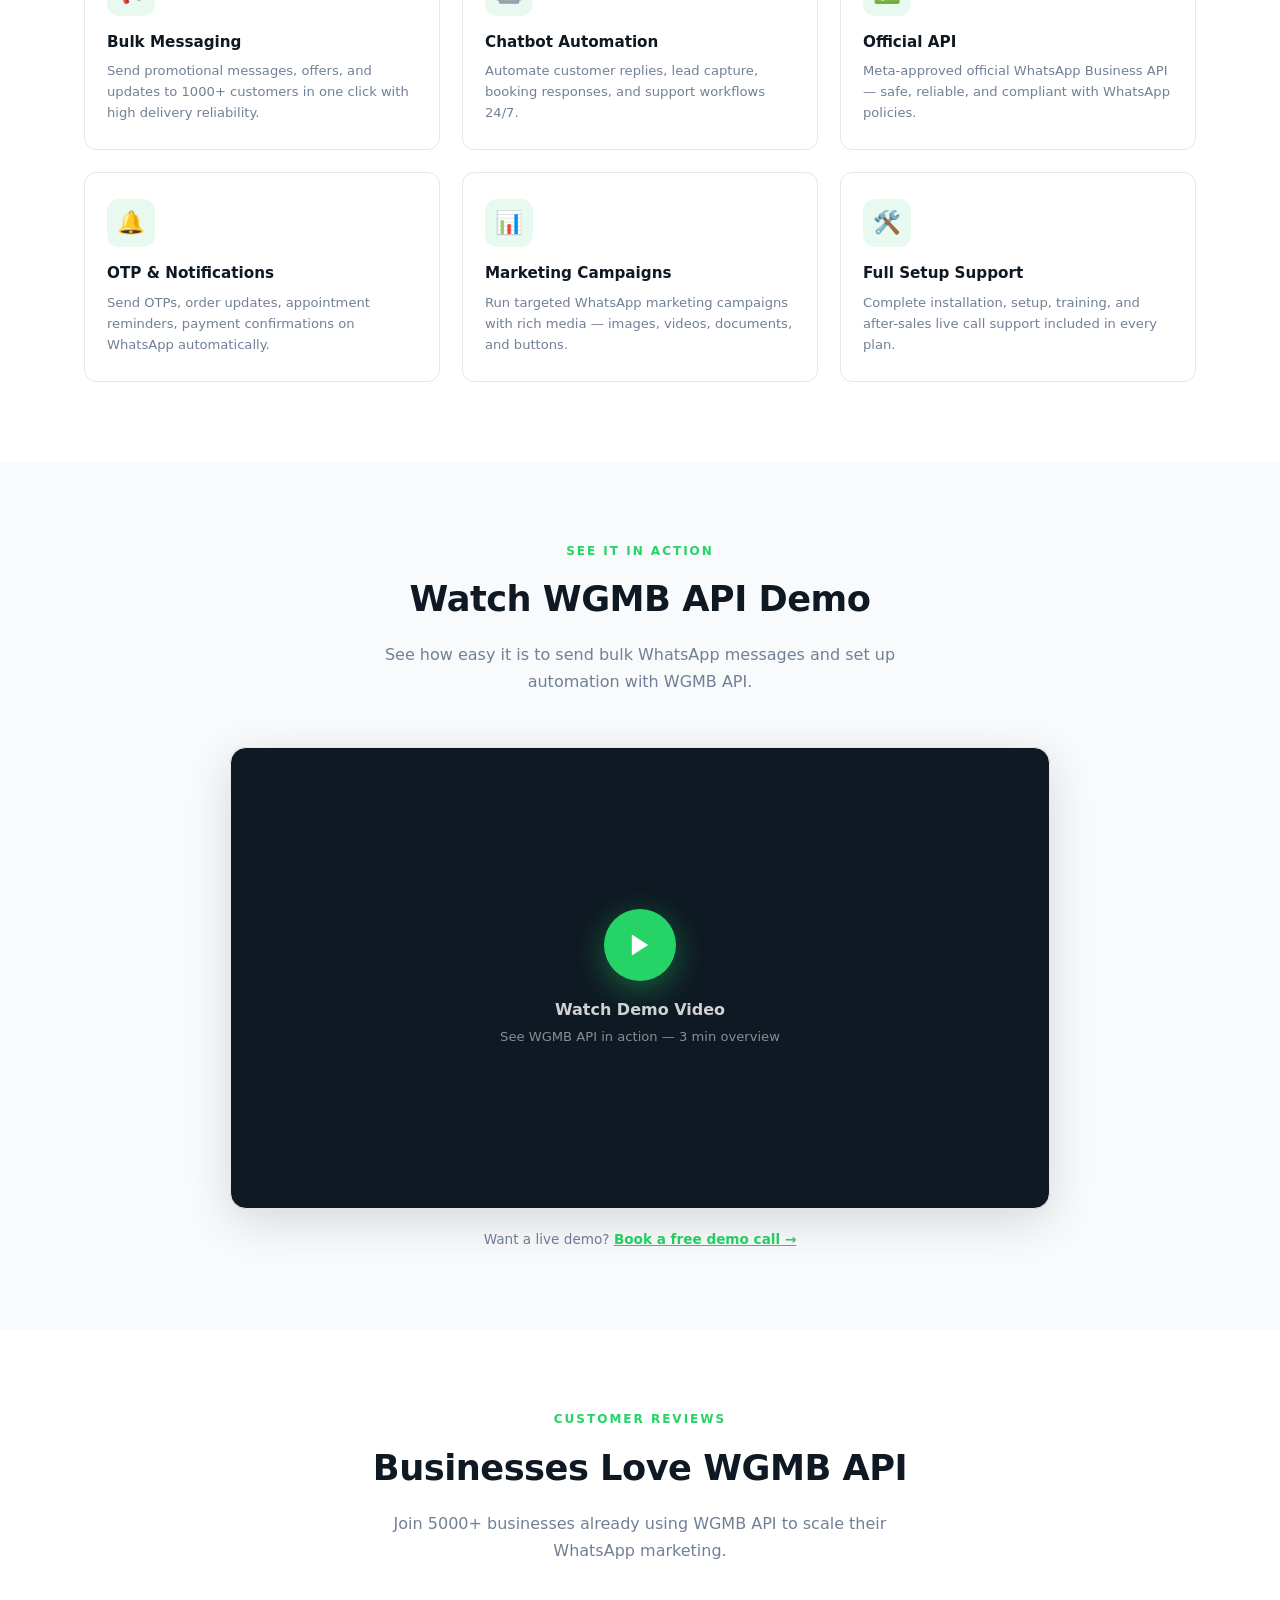
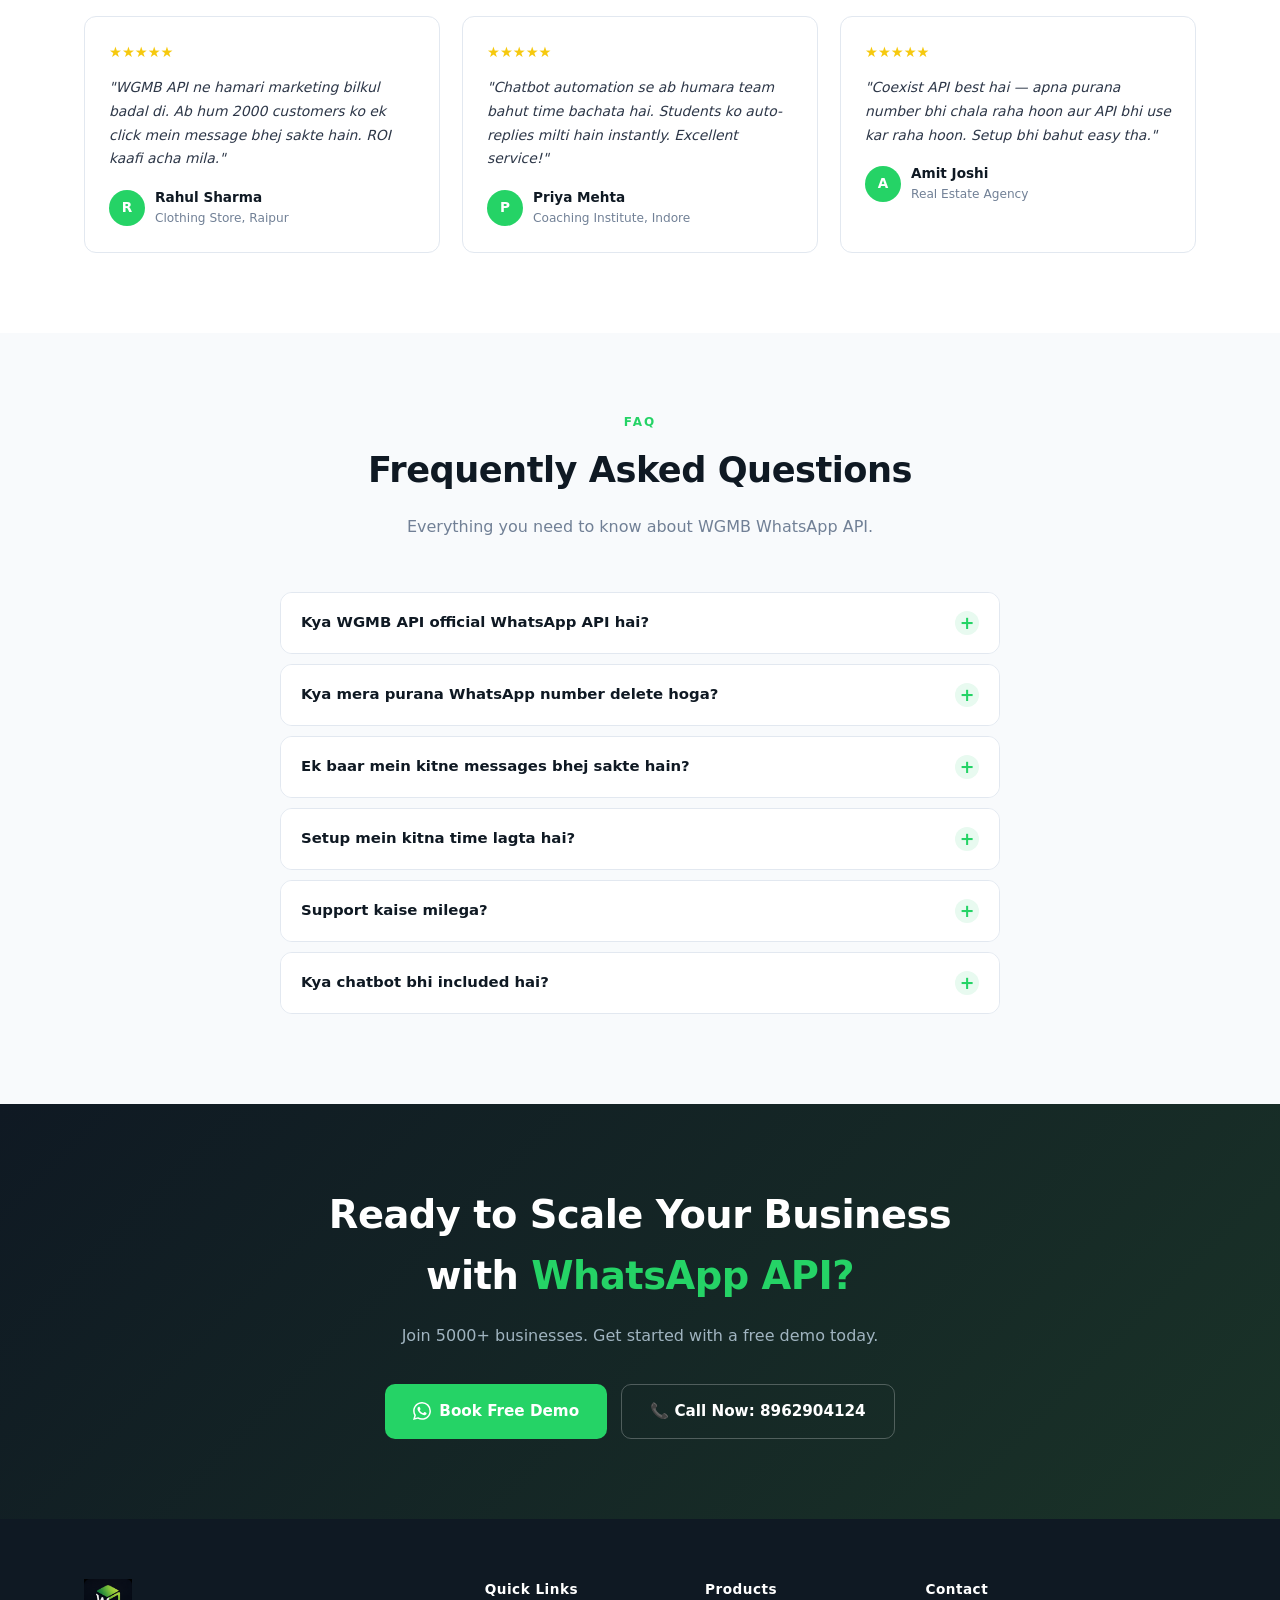
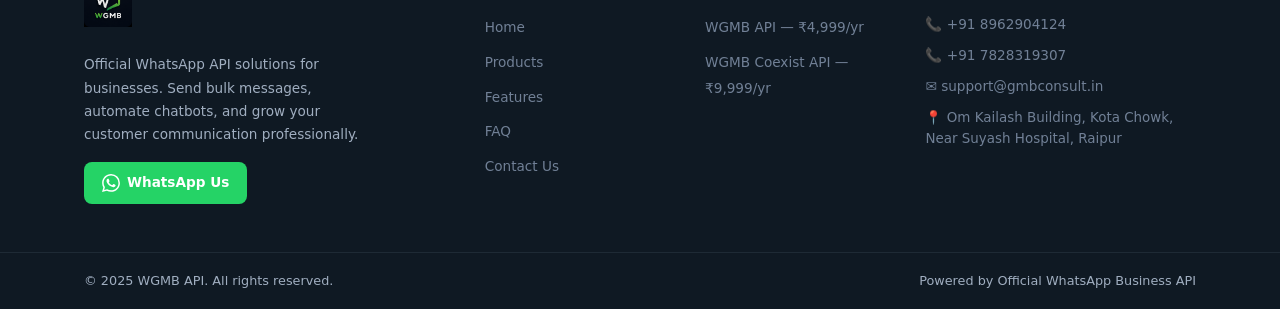
==== commit 9c427435: "Update index.html" ====
--- a/index.html
+++ b/index.html
@@ -1,14 +1,311 @@
 <!DOCTYPE html>
-<html>
+<html lang="en">
 <head>
-  <meta charset="utf-8" />
-  <meta name="viewport" content="width=device-width, initial-scale=1.0" />
-  <meta name="robots" content="noindex" />
-  <title>WGMB Admin Panel</title>
-  <link rel="icon" href="../images/logo.png">
-  <script src="https://identity.netlify.com/v1/netlify-identity-widget.js"></script>
+  <meta charset="UTF-8">
+  <meta name="viewport" content="width=device-width, initial-scale=1.0">
+  <title>WGMB API — Official WhatsApp API for Businesses</title>
+  <meta name="description" content="Send bulk WhatsApp messages, automate chatbots, and grow your business with WGMB Official WhatsApp API. Starting at ₹4,999/year.">
+  <meta property="og:title" content="WGMB API — Official WhatsApp API for Businesses">
+  <meta property="og:description" content="Send bulk WhatsApp messages, automate chatbots, and grow your business.">
+  <meta property="og:image" content="images/hero-banner.png">
+  <meta property="og:type" content="website">
+  <link rel="icon" href="images/logo.png">
+  <link rel="preconnect" href="https://fonts.googleapis.com">
+  <link href="https://fonts.googleapis.com/css2?family=Inter:wght@300;400;500;600;700;800&display=swap" rel="stylesheet">
+  <link rel="stylesheet" href="components/style.css">
 </head>
 <body>
-  <script src="https://unpkg.com/netlify-cms@^2.0.0/dist/netlify-cms.js"></script>
+
+<script src="components/nav.js"></script>
+<script>document.body.insertAdjacentHTML('afterbegin', buildHeader('home'));</script>
+
+<!-- ══ HERO ══ -->
+<section class="hero" style="background-image: url(images/hero-banner.png); background-size: cover; background-position: center; background-blend-mode: luminosity;">
+  <div class="container">
+    <div class="hero-inner">
+      <div class="hero-content">
+        <div class="hero-badge">
+          <svg width="14" height="14" viewBox="0 0 24 24" fill="#25d366"><path d="M17.472 14.382c-.297-.149-1.758-.867-2.03-.967-.273-.099-.471-.148-.67.15-.197.297-.767.966-.94 1.164-.173.199-.347.223-.644.075-.297-.15-1.255-.463-2.39-1.475-.883-.788-1.48-1.761-1.653-2.059-.173-.297-.018-.458.13-.606.134-.133.298-.347.446-.52.149-.174.198-.298.298-.497.099-.198.05-.371-.025-.52-.075-.149-.669-1.612-.916-2.207-.242-.579-.487-.5-.669-.51-.173-.008-.371-.01-.57-.01-.198 0-.52.074-.792.372-.272.297-1.04 1.016-1.04 2.479 0 1.462 1.065 2.875 1.213 3.074.149.198 2.096 3.2 5.077 4.487.709.306 1.262.489 1.694.625.712.227 1.36.195 1.871.118.571-.085 1.758-.719 2.006-1.413.248-.694.248-1.289.173-1.413-.074-.124-.272-.198-.57-.347m-5.421 7.403h-.004a9.87 9.87 0 01-5.031-1.378l-.361-.214-3.741.982.998-3.648-.235-.374a9.86 9.86 0 01-1.51-5.26c.001-5.45 4.436-9.884 9.888-9.884 2.64 0 5.122 1.03 6.988 2.898a9.825 9.825 0 012.893 6.994c-.003 5.45-4.437 9.884-9.885 9.884m8.413-18.297A11.815 11.815 0 0012.05 0C5.495 0 .16 5.335.157 11.892c0 2.096.547 4.142 1.588 5.945L.057 24l6.305-1.654a11.882 11.882 0 005.683 1.448h.005c6.554 0 11.89-5.335 11.893-11.893a11.821 11.821 0 00-3.48-8.413z"/></svg>
+          Official WhatsApp Business API
+        </div>
+        <h1>Send Bulk WhatsApp<br>Messages to <span>1000+</span><br>Customers Instantly</h1>
+        <p>WGMB API — Official WhatsApp API solution for businesses. Marketing automation, chatbot, OTPs, reminders & more. Starting at just ₹4,999/year.</p>
+        <div class="hero-btns">
+          <a href="contact.html" class="btn-primary">
+            <svg width="18" height="18" viewBox="0 0 24 24" fill="white"><path d="M17.472 14.382c-.297-.149-1.758-.867-2.03-.967-.273-.099-.471-.148-.67.15-.197.297-.767.966-.94 1.164-.173.199-.347.223-.644.075-.297-.15-1.255-.463-2.39-1.475-.883-.788-1.48-1.761-1.653-2.059-.173-.297-.018-.458.13-.606.134-.133.298-.347.446-.52.149-.174.198-.298.298-.497.099-.198.05-.371-.025-.52-.075-.149-.669-1.612-.916-2.207-.242-.579-.487-.5-.669-.51-.173-.008-.371-.01-.57-.01-.198 0-.52.074-.792.372-.272.297-1.04 1.016-1.04 2.479 0 1.462 1.065 2.875 1.213 3.074.149.198 2.096 3.2 5.077 4.487.709.306 1.262.489 1.694.625.712.227 1.36.195 1.871.118.571-.085 1.758-.719 2.006-1.413.248-.694.248-1.289.173-1.413-.074-.124-.272-.198-.57-.347m-5.421 7.403h-.004a9.87 9.87 0 01-5.031-1.378l-.361-.214-3.741.982.998-3.648-.235-.374a9.86 9.86 0 01-1.51-5.26c.001-5.45 4.436-9.884 9.888-9.884 2.64 0 5.122 1.03 6.988 2.898a9.825 9.825 0 012.893 6.994c-.003 5.45-4.437 9.884-9.885 9.884m8.413-18.297A11.815 11.815 0 0012.05 0C5.495 0 .16 5.335.157 11.892c0 2.096.547 4.142 1.588 5.945L.057 24l6.305-1.654a11.882 11.882 0 005.683 1.448h.005c6.554 0 11.89-5.335 11.893-11.893a11.821 11.821 0 00-3.48-8.413z"/></svg>
+            Get Started Free Demo
+          </a>
+          <a href="#products" class="btn-outline">View Pricing →</a>
+        </div>
+      </div>
+      <div class="hero-visual">
+        <div class="hero-mockup">
+          <div class="mockup-header">
+            <div class="mockup-avatar">💬</div>
+            <div><div class="mockup-name">WGMB Business API</div><div class="mockup-status">● Online — Bulk Sender Active</div></div>
+          </div>
+          <div class="mockup-msgs">
+            <div class="msg-bubble msg-in">Hi! I want to know about your WhatsApp API plans 🙏</div>
+            <div class="msg-bubble msg-out">
+              Hello! Welcome to WGMB API 👋<br><br>
+              ✅ Official WhatsApp API<br>
+              ✅ Bulk messaging 1000+ users<br>
+              ✅ Starting ₹4,999/year<br><br>
+              Shall I send you our brochure?
+              <div class="msg-time">10:32 ✓✓</div>
+            </div>
+            <div class="msg-bubble msg-in">Yes please! Also want a demo</div>
+            <div class="msg-bubble msg-out">
+              Sure! Booking your demo now 📅<br>Our team will call you shortly!
+              <div class="msg-time">10:33 ✓✓</div>
+            </div>
+          </div>
+          <div class="hero-stat-chips">
+            <span class="stat-chip">✓ Official API</span>
+            <span class="stat-chip">✓ 99% Delivery</span>
+            <span class="stat-chip">✓ 24/7 Support</span>
+          </div>
+        </div>
+      </div>
+    </div>
+  </div>
+</section>
+
+<!-- ══ STATS ══ -->
+<section class="section section-alt">
+  <div class="container">
+    <div class="stats-grid">
+      <div class="stat-card"><div class="stat-num">5000+</div><div class="stat-label">Happy Businesses</div></div>
+      <div class="stat-card"><div class="stat-num">1000+</div><div class="stat-label">Messages per Blast</div></div>
+      <div class="stat-card"><div class="stat-num">99%</div><div class="stat-label">Delivery Rate</div></div>
+      <div class="stat-card"><div class="stat-num">24/7</div><div class="stat-label">Live Support</div></div>
+    </div>
+  </div>
+</section>
+
+<!-- ══ ABOUT ══ -->
+<section class="section">
+  <div class="container">
+    <div style="display:grid;grid-template-columns:1fr 1fr;gap:60px;align-items:center;">
+      <div>
+        <div class="section-eyebrow">About WGMB API</div>
+        <h2 style="font-size:clamp(1.6rem,3vw,2.2rem);font-weight:800;letter-spacing:-0.5px;margin-bottom:16px;line-height:1.2;">WhatsApp API That Works<br>For Your Business</h2>
+        <p style="color:var(--muted);line-height:1.8;margin-bottom:20px;">WGMB API provides official WhatsApp API solutions for businesses that want professional customer communication and marketing automation. With WGMB, you can send marketing messages, utility messages, OTPs, updates, reminders, offers, and customer notifications directly on WhatsApp.</p>
+        <p style="color:var(--muted);line-height:1.8;margin-bottom:28px;">Our platform includes WhatsApp chatbot automation to automate replies, customer support, lead handling, enquiry collection, booking responses, and business workflows — helping businesses save time and improve response speed.</p>
+        <div style="display:flex;flex-direction:column;gap:10px;">
+          <div style="display:flex;align-items:center;gap:10px;font-size:0.9rem;font-weight:500;"><span style="color:var(--green);font-size:1.1rem;">✓</span> Official Meta-Approved WhatsApp API</div>
+          <div style="display:flex;align-items:center;gap:10px;font-size:0.9rem;font-weight:500;"><span style="color:var(--green);font-size:1.1rem;">✓</span> Bulk Messaging to 1000+ Users</div>
+          <div style="display:flex;align-items:center;gap:10px;font-size:0.9rem;font-weight:500;"><span style="color:var(--green);font-size:1.1rem;">✓</span> Complete Setup & After-Sales Support</div>
+        </div>
+        <a href="contact.html" class="btn-primary" style="margin-top:28px;display:inline-flex;">Book Free Demo →</a>
+      </div>
+      <div>
+        <img src="images/product-wgmb.png" alt="WGMB API Dashboard" style="width:100%;border-radius:16px;box-shadow:var(--shadow-lg);">
+      </div>
+    </div>
+  </div>
+</section>
+
+<!-- ══ PRODUCTS ══ -->
+<section class="section section-alt" id="products">
+  <div class="container">
+    <div class="section-header">
+      <div class="section-eyebrow">Our Plans</div>
+      <h2 class="section-title">Choose Your WhatsApp API Plan</h2>
+      <p class="section-sub">Official WhatsApp API solutions designed for businesses of all sizes. Pick the plan that fits your needs.</p>
+    </div>
+    <div class="products-grid">
+      <div class="product-card featured">
+        <span class="product-badge-tag">POPULAR</span>
+        <div class="product-icon">📱</div>
+        <div class="product-name">WGMB API</div>
+        <div class="product-desc">Official WhatsApp API for businesses — send bulk messages, automate chatbots, and grow your customer communication.</div>
+        <ul class="product-features">
+          <li>Official WhatsApp API</li>
+          <li>Marketing & Utility Messages</li>
+          <li>Bulk Messaging 1000+ Users</li>
+          <li>WhatsApp Chatbot Automation</li>
+          <li>Installation & Setup Support</li>
+          <li>After-Sales Live Call Support</li>
+          <li>Business Automation Solutions</li>
+        </ul>
+        <div class="product-price">₹4,999 <span>/ year</span></div>
+        <a href="contact.html" class="product-cta">Get Started →</a>
+      </div>
+      <div class="product-card">
+        <div class="product-icon">🔗</div>
+        <div class="product-name">WGMB Coexist API</div>
+        <div class="product-desc">Use your existing WhatsApp number with the Official API — no deletion, no new number required.</div>
+        <ul class="product-features">
+          <li>No need to delete existing WhatsApp</li>
+          <li>No new number required</li>
+          <li>Use normal WhatsApp + API together</li>
+          <li>Official WhatsApp API</li>
+          <li>Bulk Marketing Messages</li>
+          <li>Chatbot Automation Support</li>
+          <li>After-Sales Live Call Support</li>
+        </ul>
+        <div class="product-price">₹9,999 <span>/ year</span></div>
+        <a href="contact.html" class="product-cta" style="background:var(--ink);">Get Started →</a>
+      </div>
+    </div>
+  </div>
+</section>
+
+<!-- ══ FEATURES ══ -->
+<section class="section" id="features">
+  <div class="container">
+    <div class="section-header">
+      <div class="section-eyebrow">What You Get</div>
+      <h2 class="section-title">Everything You Need to Scale</h2>
+      <p class="section-sub">Powerful features to automate your WhatsApp marketing and customer communication.</p>
+    </div>
+    <div class="features-grid">
+      <div class="feature-card"><div class="feature-icon">📢</div><div class="feature-title">Bulk Messaging</div><div class="feature-desc">Send promotional messages, offers, and updates to 1000+ customers in one click with high delivery reliability.</div></div>
+      <div class="feature-card"><div class="feature-icon">🤖</div><div class="feature-title">Chatbot Automation</div><div class="feature-desc">Automate customer replies, lead capture, booking responses, and support workflows 24/7.</div></div>
+      <div class="feature-card"><div class="feature-icon">✅</div><div class="feature-title">Official API</div><div class="feature-desc">Meta-approved official WhatsApp Business API — safe, reliable, and compliant with WhatsApp policies.</div></div>
+      <div class="feature-card"><div class="feature-icon">🔔</div><div class="feature-title">OTP & Notifications</div><div class="feature-desc">Send OTPs, order updates, appointment reminders, payment confirmations on WhatsApp automatically.</div></div>
+      <div class="feature-card"><div class="feature-icon">📊</div><div class="feature-title">Marketing Campaigns</div><div class="feature-desc">Run targeted WhatsApp marketing campaigns with rich media — images, videos, documents, and buttons.</div></div>
+      <div class="feature-card"><div class="feature-icon">🛠️</div><div class="feature-title">Full Setup Support</div><div class="feature-desc">Complete installation, setup, training, and after-sales live call support included in every plan.</div></div>
+    </div>
+  </div>
+</section>
+
+<!-- ══ VIDEO DEMO ══ -->
+<section class="section section-alt">
+  <div class="container">
+    <div class="section-header">
+      <div class="section-eyebrow">See It In Action</div>
+      <h2 class="section-title">Watch WGMB API Demo</h2>
+      <p class="section-sub">See how easy it is to send bulk WhatsApp messages and set up automation with WGMB API.</p>
+    </div>
+    <div class="video-wrap" onclick="playVideo(this)">
+      <div class="video-placeholder" id="video-placeholder">
+        <div class="play-btn">
+          <svg width="28" height="28" viewBox="0 0 24 24" fill="white"><polygon points="5,3 19,12 5,21"/></svg>
+        </div>
+        <div class="video-label">Watch Demo Video</div>
+        <div class="video-sub">See WGMB API in action — 3 min overview</div>
+      </div>
+      <iframe id="demo-video" width="100%" height="100%" src="" frameborder="0" allow="autoplay; encrypted-media" allowfullscreen style="display:none;position:absolute;inset:0;"></iframe>
+    </div>
+    <p style="text-align:center;margin-top:20px;color:var(--muted);font-size:0.85rem;">Want a live demo? <a href="contact.html" style="color:var(--green);font-weight:600;">Book a free demo call →</a></p>
+  </div>
+</section>
+
+<!-- ══ TESTIMONIALS ══ -->
+<section class="section">
+  <div class="container">
+    <div class="section-header">
+      <div class="section-eyebrow">Customer Reviews</div>
+      <h2 class="section-title">Businesses Love WGMB API</h2>
+      <p class="section-sub">Join 5000+ businesses already using WGMB API to scale their WhatsApp marketing.</p>
+    </div>
+    <div class="testimonials-grid">
+      <div class="testimonial-card">
+        <div class="stars">★★★★★</div>
+        <p class="testimonial-text">"WGMB API ne hamari marketing bilkul badal di. Ab hum 2000 customers ko ek click mein message bhej sakte hain. ROI kaafi acha mila."</p>
+        <div class="testimonial-author"><div class="author-avatar">R</div><div><div class="author-name">Rahul Sharma</div><div class="author-biz">Clothing Store, Raipur</div></div></div>
+      </div>
+      <div class="testimonial-card">
+        <div class="stars">★★★★★</div>
+        <p class="testimonial-text">"Chatbot automation se ab humara team bahut time bachata hai. Students ko auto-replies milti hain instantly. Excellent service!"</p>
+        <div class="testimonial-author"><div class="author-avatar">P</div><div><div class="author-name">Priya Mehta</div><div class="author-biz">Coaching Institute, Indore</div></div></div>
+      </div>
+      <div class="testimonial-card">
+        <div class="stars">★★★★★</div>
+        <p class="testimonial-text">"Coexist API best hai — apna purana number bhi chala raha hoon aur API bhi use kar raha hoon. Setup bhi bahut easy tha."</p>
+        <div class="testimonial-author"><div class="author-avatar">A</div><div><div class="author-name">Amit Joshi</div><div class="author-biz">Real Estate Agency</div></div></div>
+      </div>
+    </div>
+  </div>
+</section>
+
+<!-- ══ FAQ ══ -->
+<section class="section section-alt" id="faq">
+  <div class="container">
+    <div class="section-header">
+      <div class="section-eyebrow">FAQ</div>
+      <h2 class="section-title">Frequently Asked Questions</h2>
+      <p class="section-sub">Everything you need to know about WGMB WhatsApp API.</p>
+    </div>
+    <div class="faq-list">
+      <div class="faq-item">
+        <div class="faq-question" onclick="toggleFaq(this)">Kya WGMB API official WhatsApp API hai? <span class="faq-icon">+</span></div>
+        <div class="faq-answer">Haan, WGMB API bilkul official Meta-approved WhatsApp Business API solution hai. Aapka account safe rahega aur koi ban ka risk nahi hai.</div>
+      </div>
+      <div class="faq-item">
+        <div class="faq-question" onclick="toggleFaq(this)">Kya mera purana WhatsApp number delete hoga? <span class="faq-icon">+</span></div>
+        <div class="faq-answer">Nahi! WGMB Coexist API se aap apna existing number use kar sakte ho bina delete kiye. Aap normal WhatsApp aur API dono ek saath use kar sakte hain.</div>
+      </div>
+      <div class="faq-item">
+        <div class="faq-question" onclick="toggleFaq(this)">Ek baar mein kitne messages bhej sakte hain? <span class="faq-icon">+</span></div>
+        <div class="faq-answer">Aap ek baar mein 1000+ customers ko bulk WhatsApp messages bhej sakte hain high delivery reliability ke saath. Messages mein images, videos, documents bhi bhej sakte hain.</div>
+      </div>
+      <div class="faq-item">
+        <div class="faq-question" onclick="toggleFaq(this)">Setup mein kitna time lagta hai? <span class="faq-icon">+</span></div>
+        <div class="faq-answer">Hamaari team 24-48 ghante mein complete setup aur installation kar deti hai. Saath mein full training bhi dete hain taaki aap khud use kar sako.</div>
+      </div>
+      <div class="faq-item">
+        <div class="faq-question" onclick="toggleFaq(this)">Support kaise milega? <span class="faq-icon">+</span></div>
+        <div class="faq-answer">Aapko after-sales live call support milega. Hum hamesha available hain — call ya WhatsApp pe contact kar sakte hain. Phone: 8962904124 / 7828319307.</div>
+      </div>
+      <div class="faq-item">
+        <div class="faq-question" onclick="toggleFaq(this)">Kya chatbot bhi included hai? <span class="faq-icon">+</span></div>
+        <div class="faq-answer">Haan! WhatsApp chatbot automation dono plans mein included hai — auto-replies, lead handling, booking automation, customer support automation sab kuch.</div>
+      </div>
+    </div>
+  </div>
+</section>
+
+<!-- ══ CTA ══ -->
+<section class="cta-section">
+  <div class="container">
+    <h2>Ready to Scale Your Business<br>with <span>WhatsApp API?</span></h2>
+    <p>Join 5000+ businesses. Get started with a free demo today.</p>
+    <div class="cta-btns">
+      <a href="contact.html" class="btn-primary">
+        <svg width="18" height="18" viewBox="0 0 24 24" fill="white"><path d="M17.472 14.382c-.297-.149-1.758-.867-2.03-.967-.273-.099-.471-.148-.67.15-.197.297-.767.966-.94 1.164-.173.199-.347.223-.644.075-.297-.15-1.255-.463-2.39-1.475-.883-.788-1.48-1.761-1.653-2.059-.173-.297-.018-.458.13-.606.134-.133.298-.347.446-.52.149-.174.198-.298.298-.497.099-.198.05-.371-.025-.52-.075-.149-.669-1.612-.916-2.207-.242-.579-.487-.5-.669-.51-.173-.008-.371-.01-.57-.01-.198 0-.52.074-.792.372-.272.297-1.04 1.016-1.04 2.479 0 1.462 1.065 2.875 1.213 3.074.149.198 2.096 3.2 5.077 4.487.709.306 1.262.489 1.694.625.712.227 1.36.195 1.871.118.571-.085 1.758-.719 2.006-1.413.248-.694.248-1.289.173-1.413-.074-.124-.272-.198-.57-.347m-5.421 7.403h-.004a9.87 9.87 0 01-5.031-1.378l-.361-.214-3.741.982.998-3.648-.235-.374a9.86 9.86 0 01-1.51-5.26c.001-5.45 4.436-9.884 9.888-9.884 2.64 0 5.122 1.03 6.988 2.898a9.825 9.825 0 012.893 6.994c-.003 5.45-4.437 9.884-9.885 9.884m8.413-18.297A11.815 11.815 0 0012.05 0C5.495 0 .16 5.335.157 11.892c0 2.096.547 4.142 1.588 5.945L.057 24l6.305-1.654a11.882 11.882 0 005.683 1.448h.005c6.554 0 11.89-5.335 11.893-11.893a11.821 11.821 0 00-3.48-8.413z"/></svg>
+        Book Free Demo
+      </a>
+      <a href="tel:8962904124" class="btn-outline">📞 Call Now: 8962904124</a>
+    </div>
+  </div>
+</section>
+
+<script>document.body.insertAdjacentHTML('beforeend', buildFooter());</script>
+
+<!-- Cookie Banner -->
+<div id="cookie-banner" class="cookie-banner">
+  <p>We use cookies to improve your experience. By continuing, you agree to our cookie policy.</p>
+  <div class="cookie-btns">
+    <button class="cookie-accept" onclick="acceptCookies()">Accept</button>
+    <button class="cookie-dismiss" onclick="dismissCookies()">Dismiss</button>
+  </div>
+</div>
+
+<script>
+function toggleFaq(el) {
+  const item = el.parentElement;
+  const isOpen = item.classList.contains('open');
+  document.querySelectorAll('.faq-item').forEach(f => f.classList.remove('open'));
+  if (!isOpen) item.classList.add('open');
+}
+
+function playVideo(wrap) {
+  const placeholder = document.getElementById('video-placeholder');
+  const iframe = document.getElementById('demo-video');
+  // Replace with actual YouTube embed URL
+  iframe.src = 'https://www.youtube.com/embed/dQw4w9WgXcQ?autoplay=1';
+  placeholder.style.display = 'none';
+  iframe.style.display = 'block';
+  wrap.style.cursor = 'default';
+}
+
+function acceptCookies() { localStorage.setItem('cookies','accepted'); document.getElementById('cookie-banner').style.display='none'; }
+function dismissCookies() { document.getElementById('cookie-banner').style.display='none'; }
+if (localStorage.getItem('cookies')) document.getElementById('cookie-banner').style.display='none';
+</script>
+
 </body>
 </html>
--- a/components/style.css
+++ b/components/style.css
@@ -0,0 +1,799 @@
+/* ═══════════════════════════════════════
+   WGMB API — Shared Stylesheet
+   ═══════════════════════════════════════ */
+
+:root {
+  --green: #25d366;
+  --green-dark: #128c7e;
+  --green-light: #e8faf0;
+  --ink: #0f1923;
+  --ink2: #2d3748;
+  --muted: #718096;
+  --border: #e2e8f0;
+  --bg: #f8fafc;
+  --white: #ffffff;
+  --radius: 12px;
+  --shadow: 0 4px 24px rgba(0,0,0,0.08);
+  --shadow-lg: 0 12px 48px rgba(0,0,0,0.14);
+  --font: 'Inter', 'DM Sans', system-ui, sans-serif;
+}
+
+* { box-sizing: border-box; margin: 0; padding: 0; }
+
+html { scroll-behavior: smooth; }
+
+body {
+  font-family: var(--font);
+  color: var(--ink);
+  background: var(--white);
+  line-height: 1.6;
+  -webkit-font-smoothing: antialiased;
+}
+
+.container {
+  max-width: 1160px;
+  margin: 0 auto;
+  padding: 0 24px;
+}
+
+/* ── HEADER ── */
+.site-header {
+  position: sticky;
+  top: 0;
+  z-index: 1000;
+  background: var(--white);
+  transition: box-shadow 0.3s;
+}
+.site-header.scrolled { box-shadow: 0 2px 20px rgba(0,0,0,0.1); }
+
+.header-top {
+  background: var(--ink);
+  padding: 8px 0;
+}
+.header-top-inner {
+  display: flex;
+  align-items: center;
+  justify-content: space-between;
+  flex-wrap: wrap;
+  gap: 8px;
+}
+.header-contact {
+  display: flex;
+  gap: 20px;
+  flex-wrap: wrap;
+}
+.header-contact a {
+  color: #a0aec0;
+  text-decoration: none;
+  font-size: 0.8rem;
+  display: flex;
+  align-items: center;
+  gap: 5px;
+  transition: color 0.2s;
+}
+.header-contact a:hover { color: var(--green); }
+
+.wa-top-btn {
+  background: var(--green);
+  color: white !important;
+  border-radius: 20px;
+  padding: 5px 14px;
+  font-size: 0.78rem;
+  font-weight: 600;
+  text-decoration: none;
+  display: flex;
+  align-items: center;
+  gap: 5px;
+  transition: background 0.2s;
+}
+.wa-top-btn:hover { background: var(--green-dark) !important; }
+
+.navbar {
+  padding: 0;
+  border-bottom: 1px solid var(--border);
+}
+.navbar-inner {
+  display: flex;
+  align-items: center;
+  justify-content: space-between;
+  height: 64px;
+}
+
+.logo {
+  font-size: 1.4rem;
+  font-weight: 800;
+  color: var(--ink);
+  text-decoration: none;
+  letter-spacing: -0.5px;
+}
+.logo-wa { color: var(--green); }
+.logo-api { color: var(--green-dark); }
+
+.nav-links {
+  display: flex;
+  align-items: center;
+  gap: 6px;
+  list-style: none;
+}
+.nav-links a {
+  color: var(--ink2);
+  text-decoration: none;
+  font-size: 0.9rem;
+  font-weight: 500;
+  padding: 8px 14px;
+  border-radius: 8px;
+  transition: all 0.2s;
+}
+.nav-links a:hover, .nav-links a.active { color: var(--green); background: var(--green-light); }
+.nav-cta {
+  background: var(--green) !important;
+  color: white !important;
+  border-radius: 8px !important;
+  font-weight: 600 !important;
+}
+.nav-cta:hover { background: var(--green-dark) !important; }
+
+.hamburger {
+  display: none;
+  flex-direction: column;
+  gap: 5px;
+  background: none;
+  border: none;
+  cursor: pointer;
+  padding: 4px;
+}
+.hamburger span {
+  width: 24px; height: 2px;
+  background: var(--ink);
+  border-radius: 2px;
+  transition: all 0.3s;
+  display: block;
+}
+.hamburger.open span:nth-child(1) { transform: rotate(45deg) translate(5px, 5px); }
+.hamburger.open span:nth-child(2) { opacity: 0; }
+.hamburger.open span:nth-child(3) { transform: rotate(-45deg) translate(5px, -5px); }
+
+/* ── HERO ── */
+.hero {
+  background: linear-gradient(135deg, #0f1923 0%, #1a2e3b 50%, #0d2318 100%);
+  color: white;
+  padding: 90px 0 80px;
+  position: relative;
+  overflow: hidden;
+}
+.hero::before {
+  content: '';
+  position: absolute;
+  top: -50%;
+  right: -20%;
+  width: 600px; height: 600px;
+  background: radial-gradient(circle, rgba(37,211,102,0.12) 0%, transparent 70%);
+  pointer-events: none;
+}
+.hero-inner {
+  display: grid;
+  grid-template-columns: 1fr 1fr;
+  gap: 60px;
+  align-items: center;
+}
+.hero-badge {
+  display: inline-flex;
+  align-items: center;
+  gap: 7px;
+  background: rgba(37,211,102,0.15);
+  border: 1px solid rgba(37,211,102,0.3);
+  color: var(--green);
+  border-radius: 20px;
+  padding: 6px 14px;
+  font-size: 0.78rem;
+  font-weight: 600;
+  margin-bottom: 20px;
+}
+.hero h1 {
+  font-size: clamp(2rem, 4vw, 3rem);
+  font-weight: 800;
+  line-height: 1.15;
+  margin-bottom: 20px;
+  letter-spacing: -0.5px;
+}
+.hero h1 span { color: var(--green); }
+.hero p {
+  font-size: 1.05rem;
+  color: #a0b4c0;
+  line-height: 1.7;
+  margin-bottom: 32px;
+  max-width: 480px;
+}
+.hero-btns {
+  display: flex;
+  gap: 14px;
+  flex-wrap: wrap;
+}
+.btn-primary {
+  background: var(--green);
+  color: white;
+  padding: 14px 28px;
+  border-radius: 10px;
+  font-weight: 700;
+  font-size: 0.95rem;
+  text-decoration: none;
+  border: none;
+  cursor: pointer;
+  transition: all 0.2s;
+  display: inline-flex;
+  align-items: center;
+  gap: 8px;
+}
+.btn-primary:hover { background: var(--green-dark); transform: translateY(-2px); box-shadow: 0 6px 24px rgba(37,211,102,0.35); }
+.btn-outline {
+  background: transparent;
+  color: white;
+  padding: 14px 28px;
+  border-radius: 10px;
+  font-weight: 600;
+  font-size: 0.95rem;
+  text-decoration: none;
+  border: 1.5px solid rgba(255,255,255,0.25);
+  cursor: pointer;
+  transition: all 0.2s;
+  display: inline-flex;
+  align-items: center;
+  gap: 8px;
+}
+.btn-outline:hover { border-color: var(--green); color: var(--green); }
+
+/* Hero Visual */
+.hero-visual {
+  position: relative;
+}
+.hero-mockup {
+  background: rgba(255,255,255,0.05);
+  border: 1px solid rgba(255,255,255,0.1);
+  border-radius: 20px;
+  padding: 24px;
+  backdrop-filter: blur(10px);
+}
+.mockup-header {
+  display: flex;
+  align-items: center;
+  gap: 10px;
+  margin-bottom: 20px;
+  padding-bottom: 16px;
+  border-bottom: 1px solid rgba(255,255,255,0.1);
+}
+.mockup-avatar {
+  width: 40px; height: 40px;
+  border-radius: 50%;
+  background: var(--green);
+  display: flex;
+  align-items: center;
+  justify-content: center;
+  font-size: 1.2rem;
+}
+.mockup-name { font-weight: 600; font-size: 0.9rem; }
+.mockup-status { font-size: 0.72rem; color: var(--green); }
+.mockup-msgs { display: flex; flex-direction: column; gap: 10px; }
+.msg-bubble {
+  padding: 10px 14px;
+  border-radius: 12px;
+  font-size: 0.82rem;
+  max-width: 85%;
+  line-height: 1.5;
+}
+.msg-in {
+  background: rgba(255,255,255,0.08);
+  color: #e2e8f0;
+  border-bottom-left-radius: 4px;
+  align-self: flex-start;
+}
+.msg-out {
+  background: rgba(37,211,102,0.2);
+  color: #b9f5d0;
+  border-bottom-right-radius: 4px;
+  align-self: flex-end;
+}
+.msg-time { font-size: 0.68rem; opacity: 0.5; margin-top: 4px; text-align: right; }
+.hero-stat-chips {
+  display: flex;
+  gap: 8px;
+  margin-top: 14px;
+  flex-wrap: wrap;
+}
+.stat-chip {
+  background: rgba(37,211,102,0.12);
+  border: 1px solid rgba(37,211,102,0.25);
+  color: var(--green);
+  border-radius: 20px;
+  padding: 5px 12px;
+  font-size: 0.75rem;
+  font-weight: 600;
+}
+
+/* ── SECTIONS ── */
+.section { padding: 80px 0; }
+.section-alt { background: var(--bg); }
+.section-header { text-align: center; margin-bottom: 52px; }
+.section-eyebrow {
+  font-size: 0.75rem;
+  font-weight: 700;
+  letter-spacing: 2px;
+  text-transform: uppercase;
+  color: var(--green);
+  margin-bottom: 10px;
+}
+.section-title {
+  font-size: clamp(1.6rem, 3vw, 2.2rem);
+  font-weight: 800;
+  letter-spacing: -0.5px;
+  margin-bottom: 14px;
+  color: var(--ink);
+}
+.section-sub { font-size: 1rem; color: var(--muted); max-width: 560px; margin: 0 auto; line-height: 1.7; }
+
+/* ── STATS ── */
+.stats-grid {
+  display: grid;
+  grid-template-columns: repeat(4, 1fr);
+  gap: 24px;
+}
+.stat-card {
+  background: var(--white);
+  border: 1px solid var(--border);
+  border-radius: var(--radius);
+  padding: 28px 20px;
+  text-align: center;
+  transition: box-shadow 0.2s, transform 0.2s;
+}
+.stat-card:hover { box-shadow: var(--shadow); transform: translateY(-3px); }
+.stat-num {
+  font-size: 2.4rem;
+  font-weight: 800;
+  color: var(--green);
+  line-height: 1;
+  margin-bottom: 6px;
+}
+.stat-label { font-size: 0.85rem; color: var(--muted); font-weight: 500; }
+
+/* ── PRODUCTS ── */
+.products-grid { display: grid; grid-template-columns: 1fr 1fr; gap: 28px; }
+.product-card {
+  background: var(--white);
+  border: 1.5px solid var(--border);
+  border-radius: 16px;
+  padding: 32px;
+  position: relative;
+  transition: all 0.3s;
+}
+.product-card:hover { border-color: var(--green); box-shadow: 0 8px 40px rgba(37,211,102,0.15); transform: translateY(-4px); }
+.product-card.featured {
+  border-color: var(--green);
+  background: linear-gradient(135deg, #f0fff8 0%, #ffffff 100%);
+}
+.product-badge-tag {
+  position: absolute;
+  top: 20px;
+  right: 20px;
+  background: var(--green);
+  color: white;
+  font-size: 0.7rem;
+  font-weight: 700;
+  padding: 4px 10px;
+  border-radius: 20px;
+  letter-spacing: 0.5px;
+}
+.product-icon {
+  width: 56px; height: 56px;
+  background: var(--green-light);
+  border-radius: 14px;
+  display: flex;
+  align-items: center;
+  justify-content: center;
+  margin-bottom: 18px;
+  font-size: 1.6rem;
+}
+.product-name { font-size: 1.2rem; font-weight: 700; margin-bottom: 8px; }
+.product-desc { font-size: 0.88rem; color: var(--muted); line-height: 1.6; margin-bottom: 18px; }
+.product-features { list-style: none; margin-bottom: 22px; }
+.product-features li {
+  font-size: 0.85rem;
+  padding: 5px 0;
+  display: flex;
+  align-items: center;
+  gap: 8px;
+  color: var(--ink2);
+}
+.product-features li::before {
+  content: '✓';
+  color: var(--green);
+  font-weight: 700;
+  flex-shrink: 0;
+}
+.product-price {
+  font-size: 1.8rem;
+  font-weight: 800;
+  color: var(--ink);
+  margin-bottom: 4px;
+}
+.product-price span { font-size: 0.85rem; color: var(--muted); font-weight: 400; }
+.product-cta {
+  display: block;
+  text-align: center;
+  background: var(--green);
+  color: white;
+  padding: 13px;
+  border-radius: 10px;
+  font-weight: 700;
+  text-decoration: none;
+  margin-top: 18px;
+  transition: all 0.2s;
+}
+.product-cta:hover { background: var(--green-dark); transform: translateY(-1px); }
+
+/* ── FEATURES ── */
+.features-grid {
+  display: grid;
+  grid-template-columns: repeat(3, 1fr);
+  gap: 22px;
+}
+.feature-card {
+  background: var(--white);
+  border: 1px solid var(--border);
+  border-radius: var(--radius);
+  padding: 26px 22px;
+  transition: all 0.2s;
+}
+.feature-card:hover { border-color: var(--green); box-shadow: var(--shadow); }
+.feature-icon {
+  width: 48px; height: 48px;
+  background: var(--green-light);
+  border-radius: 12px;
+  display: flex;
+  align-items: center;
+  justify-content: center;
+  font-size: 1.4rem;
+  margin-bottom: 14px;
+}
+.feature-title { font-size: 0.95rem; font-weight: 700; margin-bottom: 6px; }
+.feature-desc { font-size: 0.82rem; color: var(--muted); line-height: 1.6; }
+
+/* ── VIDEO ── */
+.video-wrap {
+  border-radius: 16px;
+  overflow: hidden;
+  box-shadow: var(--shadow-lg);
+  border: 1px solid var(--border);
+  background: var(--ink);
+  aspect-ratio: 16/9;
+  display: flex;
+  align-items: center;
+  justify-content: center;
+  position: relative;
+  cursor: pointer;
+  max-width: 820px;
+  margin: 0 auto;
+}
+.video-placeholder {
+  text-align: center;
+  color: white;
+}
+.play-btn {
+  width: 72px; height: 72px;
+  background: var(--green);
+  border-radius: 50%;
+  display: flex;
+  align-items: center;
+  justify-content: center;
+  margin: 0 auto 16px;
+  box-shadow: 0 8px 32px rgba(37,211,102,0.4);
+  transition: transform 0.2s;
+}
+.play-btn:hover { transform: scale(1.1); }
+.video-label { font-size: 1rem; font-weight: 600; opacity: 0.8; }
+.video-sub { font-size: 0.82rem; opacity: 0.5; margin-top: 4px; }
+
+/* ── TESTIMONIALS ── */
+.testimonials-grid { display: grid; grid-template-columns: repeat(3, 1fr); gap: 22px; }
+.testimonial-card {
+  background: var(--white);
+  border: 1px solid var(--border);
+  border-radius: var(--radius);
+  padding: 24px;
+  transition: box-shadow 0.2s;
+}
+.testimonial-card:hover { box-shadow: var(--shadow); }
+.stars { color: #f6c90e; font-size: 0.9rem; margin-bottom: 12px; }
+.testimonial-text { font-size: 0.87rem; color: var(--ink2); line-height: 1.7; margin-bottom: 16px; font-style: italic; }
+.testimonial-author { display: flex; align-items: center; gap: 10px; }
+.author-avatar {
+  width: 36px; height: 36px;
+  background: var(--green);
+  border-radius: 50%;
+  display: flex;
+  align-items: center;
+  justify-content: center;
+  color: white;
+  font-weight: 700;
+  font-size: 0.85rem;
+  flex-shrink: 0;
+}
+.author-name { font-size: 0.85rem; font-weight: 600; }
+.author-biz { font-size: 0.76rem; color: var(--muted); }
+
+/* ── FAQ ── */
+.faq-list { max-width: 720px; margin: 0 auto; }
+.faq-item {
+  border: 1px solid var(--border);
+  border-radius: var(--radius);
+  margin-bottom: 10px;
+  overflow: hidden;
+}
+.faq-question {
+  padding: 18px 20px;
+  font-weight: 600;
+  font-size: 0.93rem;
+  cursor: pointer;
+  display: flex;
+  align-items: center;
+  justify-content: space-between;
+  gap: 12px;
+  background: var(--white);
+  transition: background 0.2s;
+  user-select: none;
+}
+.faq-question:hover { background: var(--green-light); }
+.faq-icon {
+  width: 24px; height: 24px;
+  border-radius: 50%;
+  background: var(--green-light);
+  color: var(--green);
+  display: flex;
+  align-items: center;
+  justify-content: center;
+  font-size: 1.1rem;
+  flex-shrink: 0;
+  transition: transform 0.3s;
+}
+.faq-item.open .faq-icon { transform: rotate(45deg); background: var(--green); color: white; }
+.faq-answer {
+  padding: 0 20px;
+  font-size: 0.88rem;
+  color: var(--ink2);
+  line-height: 1.7;
+  max-height: 0;
+  overflow: hidden;
+  transition: max-height 0.35s ease, padding 0.3s;
+}
+.faq-item.open .faq-answer { max-height: 300px; padding: 0 20px 18px; }
+
+/* ── CTA SECTION ── */
+.cta-section {
+  background: linear-gradient(135deg, #0f1923 0%, #1a3328 100%);
+  color: white;
+  padding: 80px 0;
+  text-align: center;
+}
+.cta-section h2 { font-size: clamp(1.6rem, 3vw, 2.4rem); font-weight: 800; margin-bottom: 16px; letter-spacing: -0.5px; }
+.cta-section h2 span { color: var(--green); }
+.cta-section p { color: #a0b4c0; font-size: 1rem; margin-bottom: 36px; }
+.cta-btns { display: flex; gap: 14px; justify-content: center; flex-wrap: wrap; }
+
+/* ── CONTACT FORM ── */
+.contact-grid { display: grid; grid-template-columns: 1fr 1fr; gap: 48px; align-items: start; }
+.form-card {
+  background: var(--white);
+  border: 1.5px solid var(--border);
+  border-radius: 16px;
+  padding: 36px;
+  box-shadow: var(--shadow);
+}
+.form-card h3 { font-size: 1.3rem; font-weight: 700; margin-bottom: 6px; }
+.form-card .sub { font-size: 0.87rem; color: var(--muted); margin-bottom: 24px; }
+.form-group { margin-bottom: 16px; }
+.form-group label { display: block; font-size: 0.82rem; font-weight: 600; margin-bottom: 6px; }
+.form-group input, .form-group select, .form-group textarea {
+  width: 100%;
+  border: 1.5px solid var(--border);
+  border-radius: 9px;
+  padding: 11px 14px;
+  font-family: var(--font);
+  font-size: 0.88rem;
+  color: var(--ink);
+  outline: none;
+  transition: border-color 0.2s, box-shadow 0.2s;
+  background: #fafbfc;
+}
+.form-group input:focus, .form-group select:focus, .form-group textarea:focus {
+  border-color: var(--green);
+  background: white;
+  box-shadow: 0 0 0 3px rgba(37,211,102,0.1);
+}
+.form-group textarea { resize: vertical; min-height: 90px; }
+.form-grid-2 { display: grid; grid-template-columns: 1fr 1fr; gap: 14px; }
+.form-submit {
+  width: 100%;
+  padding: 14px;
+  background: var(--green);
+  color: white;
+  border: none;
+  border-radius: 10px;
+  font-family: var(--font);
+  font-size: 0.95rem;
+  font-weight: 700;
+  cursor: pointer;
+  transition: all 0.2s;
+  margin-top: 6px;
+}
+.form-submit:hover { background: var(--green-dark); transform: translateY(-1px); box-shadow: 0 4px 16px rgba(37,211,102,0.3); }
+
+.contact-info h3 { font-size: 1.2rem; font-weight: 700; margin-bottom: 20px; }
+.contact-item {
+  display: flex;
+  gap: 14px;
+  margin-bottom: 20px;
+  align-items: flex-start;
+}
+.contact-icon {
+  width: 44px; height: 44px;
+  background: var(--green-light);
+  border-radius: 10px;
+  display: flex;
+  align-items: center;
+  justify-content: center;
+  font-size: 1.2rem;
+  flex-shrink: 0;
+}
+.contact-item-label { font-size: 0.78rem; color: var(--muted); font-weight: 600; text-transform: uppercase; letter-spacing: 0.5px; margin-bottom: 3px; }
+.contact-item-val { font-size: 0.9rem; font-weight: 500; }
+.contact-item-val a { color: var(--ink); text-decoration: none; }
+.contact-item-val a:hover { color: var(--green); }
+
+/* ── MAP ── */
+.map-wrap {
+  border-radius: var(--radius);
+  overflow: hidden;
+  border: 1px solid var(--border);
+  margin-top: 24px;
+}
+
+/* ── FOOTER ── */
+.site-footer {
+  background: var(--ink);
+  color: #a0aec0;
+  padding-top: 60px;
+}
+.footer-grid { display: grid; grid-template-columns: 2fr 1fr 1fr 1.5fr; gap: 40px; padding-bottom: 48px; }
+.footer-logo { font-size: 1.4rem; font-weight: 800; margin-bottom: 12px; }
+.footer-brand p { font-size: 0.85rem; line-height: 1.7; max-width: 280px; }
+.wa-footer-btn {
+  display: inline-flex;
+  align-items: center;
+  gap: 7px;
+  background: var(--green);
+  color: white;
+  text-decoration: none;
+  padding: 10px 18px;
+  border-radius: 8px;
+  font-size: 0.85rem;
+  font-weight: 600;
+  margin-top: 16px;
+  transition: background 0.2s;
+}
+.wa-footer-btn:hover { background: var(--green-dark); }
+.footer-col h4 { color: white; font-size: 0.85rem; font-weight: 700; margin-bottom: 14px; letter-spacing: 0.5px; }
+.footer-col ul { list-style: none; }
+.footer-col ul li { margin-bottom: 9px; }
+.footer-col ul li a { color: #718096; text-decoration: none; font-size: 0.85rem; transition: color 0.2s; }
+.footer-col ul li a:hover { color: var(--green); }
+.footer-contact-list li { font-size: 0.84rem; margin-bottom: 10px; color: #718096; }
+.footer-bottom { border-top: 1px solid #1e2a35; padding: 18px 0; }
+.footer-bottom-inner { display: flex; align-items: center; justify-content: space-between; font-size: 0.8rem; }
+
+/* ── WA FLOAT ── */
+.wa-float {
+  position: fixed;
+  bottom: 28px;
+  right: 28px;
+  width: 58px; height: 58px;
+  background: var(--green);
+  border-radius: 50%;
+  display: flex;
+  align-items: center;
+  justify-content: center;
+  box-shadow: 0 6px 24px rgba(37,211,102,0.45);
+  z-index: 999;
+  transition: transform 0.2s, box-shadow 0.2s;
+  text-decoration: none;
+}
+.wa-float:hover { transform: scale(1.1); box-shadow: 0 8px 32px rgba(37,211,102,0.55); }
+.wa-float::before {
+  content: '';
+  position: absolute;
+  inset: -6px;
+  border-radius: 50%;
+  background: rgba(37,211,102,0.2);
+  animation: pulse 2s infinite;
+}
+@keyframes pulse { 0%,100% { transform:scale(1); opacity:0.6; } 50% { transform:scale(1.2); opacity:0; } }
+
+/* ── PAGE HERO (inner pages) ── */
+.page-hero {
+  background: linear-gradient(135deg, #0f1923 0%, #1a2e3b 100%);
+  color: white;
+  padding: 60px 0;
+  text-align: center;
+}
+.page-hero h1 { font-size: clamp(1.8rem, 3vw, 2.6rem); font-weight: 800; margin-bottom: 10px; }
+.page-hero p { color: #a0b4c0; font-size: 1rem; }
+.breadcrumb { display: flex; gap: 8px; align-items: center; justify-content: center; margin-bottom: 14px; font-size: 0.8rem; color: #718096; }
+.breadcrumb a { color: #718096; text-decoration: none; }
+.breadcrumb a:hover { color: var(--green); }
+
+/* ── COOKIE BANNER ── */
+.cookie-banner {
+  position: fixed;
+  bottom: 0; left: 0; right: 0;
+  background: var(--ink);
+  color: white;
+  padding: 16px 24px;
+  display: flex;
+  align-items: center;
+  justify-content: space-between;
+  gap: 16px;
+  z-index: 9999;
+  border-top: 2px solid var(--green);
+  font-size: 0.85rem;
+  flex-wrap: wrap;
+}
+.cookie-banner p { flex: 1; min-width: 200px; color: #a0b4c0; }
+.cookie-btns { display: flex; gap: 10px; }
+.cookie-accept {
+  background: var(--green); color: white; border: none;
+  padding: 8px 20px; border-radius: 6px; font-weight: 600;
+  cursor: pointer; font-size: 0.82rem; transition: background 0.2s;
+}
+.cookie-accept:hover { background: var(--green-dark); }
+.cookie-dismiss {
+  background: transparent; color: #718096; border: 1px solid #2d3748;
+  padding: 8px 16px; border-radius: 6px; font-size: 0.82rem;
+  cursor: pointer; transition: all 0.2s;
+}
+.cookie-dismiss:hover { border-color: #4a5568; color: white; }
+
+/* ── RESPONSIVE ── */
+@media (max-width: 768px) {
+  .hamburger { display: flex; }
+  .nav-links {
+    display: none;
+    position: absolute;
+    top: 100%;
+    left: 0; right: 0;
+    background: white;
+    flex-direction: column;
+    padding: 16px;
+    border-bottom: 1px solid var(--border);
+    box-shadow: var(--shadow);
+    gap: 4px;
+  }
+  .nav-links.open { display: flex; }
+  .nav-links a { display: block; padding: 10px 14px; }
+  .navbar { position: relative; }
+
+  .hero-inner { grid-template-columns: 1fr; gap: 36px; }
+  .hero-visual { display: none; }
+  .stats-grid { grid-template-columns: repeat(2, 1fr); }
+  .products-grid { grid-template-columns: 1fr; }
+  .features-grid { grid-template-columns: 1fr; }
+  .testimonials-grid { grid-template-columns: 1fr; }
+  .contact-grid { grid-template-columns: 1fr; }
+  .footer-grid { grid-template-columns: 1fr 1fr; }
+  .form-grid-2 { grid-template-columns: 1fr; }
+  .header-top-inner { justify-content: center; }
+  .footer-bottom-inner { flex-direction: column; gap: 6px; text-align: center; }
+}
+
+@media (max-width: 480px) {
+  .footer-grid { grid-template-columns: 1fr; }
+  .stats-grid { grid-template-columns: repeat(2, 1fr); }
+  .hero { padding: 60px 0 50px; }
+  .section { padding: 56px 0; }
+}
